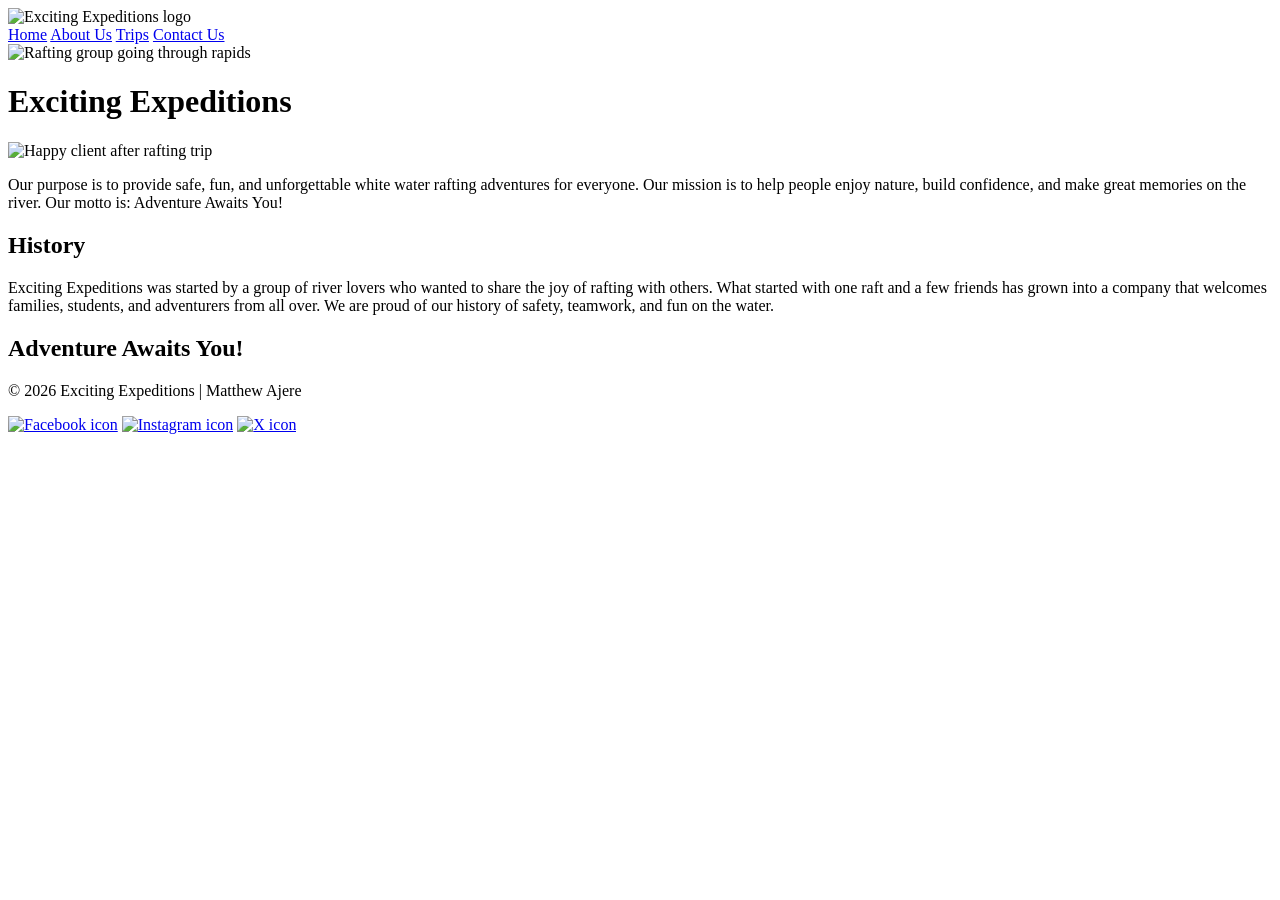
==== wwr/about.html @ 697f318a "Create about.html" ====
<!DOCTYPE html>
<html lang="en-US">
<head>
  <meta charset="utf-8">
  <meta name="viewport" content="width=device-width, initial-scale=1.0">
  <title>About Us | Exciting Expeditions</title>
  <meta name="description" content="Learn about Exciting Expeditions, our history, purpose, and adventures in white water rafting.">
  <meta name="author" content="Matthew Ajere">
  <link rel="stylesheet" href="styles/rafting.css">
</head>
<body>
  <header>
    <img src="images/logo.png" alt="Exciting Expeditions logo" width="150">
    <nav>
      <a href="index.html">Home</a>
      <a href="about.html">About Us</a>
      <a href="trips.html">Trips</a>
      <a href="contact.html">Contact Us</a>
    </nav>
  </header>

  <main>
    <div class="hero">
      <img src="images/hero.jpg" alt="Rafting group going through rapids">
      <h1>Exciting Expeditions</h1>
      <article>
        <img src="images/happy-client.jpg" alt="Happy client after rafting trip">
        <p>Our purpose is to provide safe, fun, and unforgettable white water rafting adventures for everyone. Our mission is to help people enjoy nature, build confidence, and make great memories on the river. Our motto is: Adventure Awaits You!</p>
      </article>
    </div>

    <section>
      <h2>History</h2>
      <p>Exciting Expeditions was started by a group of river lovers who wanted to share the joy of rafting with others. What started with one raft and a few friends has grown into a company that welcomes families, students, and adventurers from all over. We are proud of our history of safety, teamwork, and fun on the water.</p>
    </section>

    <section>
      <h2>Adventure Awaits You!</h2>
    </section>
  </main>

  <footer>
    <p>&copy; 2026 Exciting Expeditions | Matthew Ajere</p>
    <nav class="socialmedia">
      <a href="https://facebook.com"><img src="images/facebook.png" alt="Facebook icon" width="32"></a>
      <a href="https://instagram.com"><img src="images/instagram.png" alt="Instagram icon" width="32"></a>
      <a href="https://x.com"><img src="images/x.png" alt="X icon" width="32"></a>
    </nav>
  </footer>
</body>
</html>
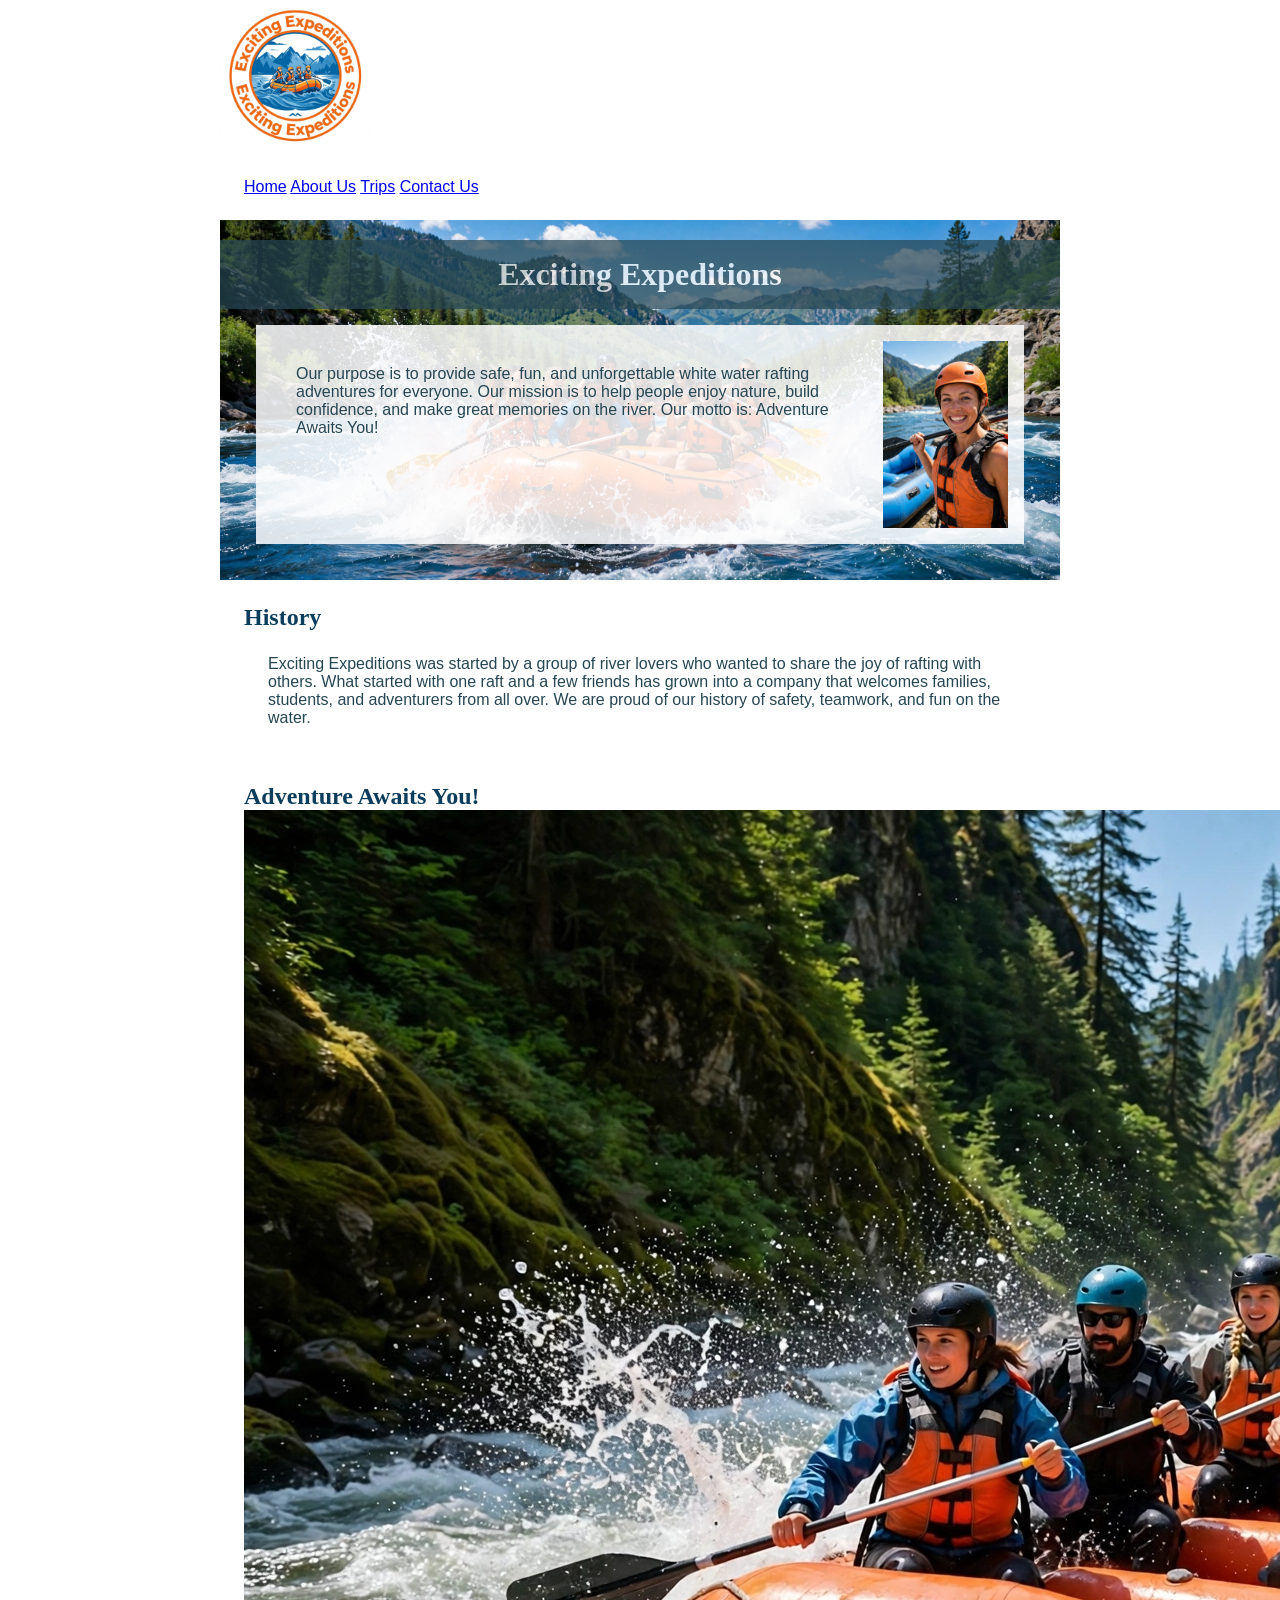
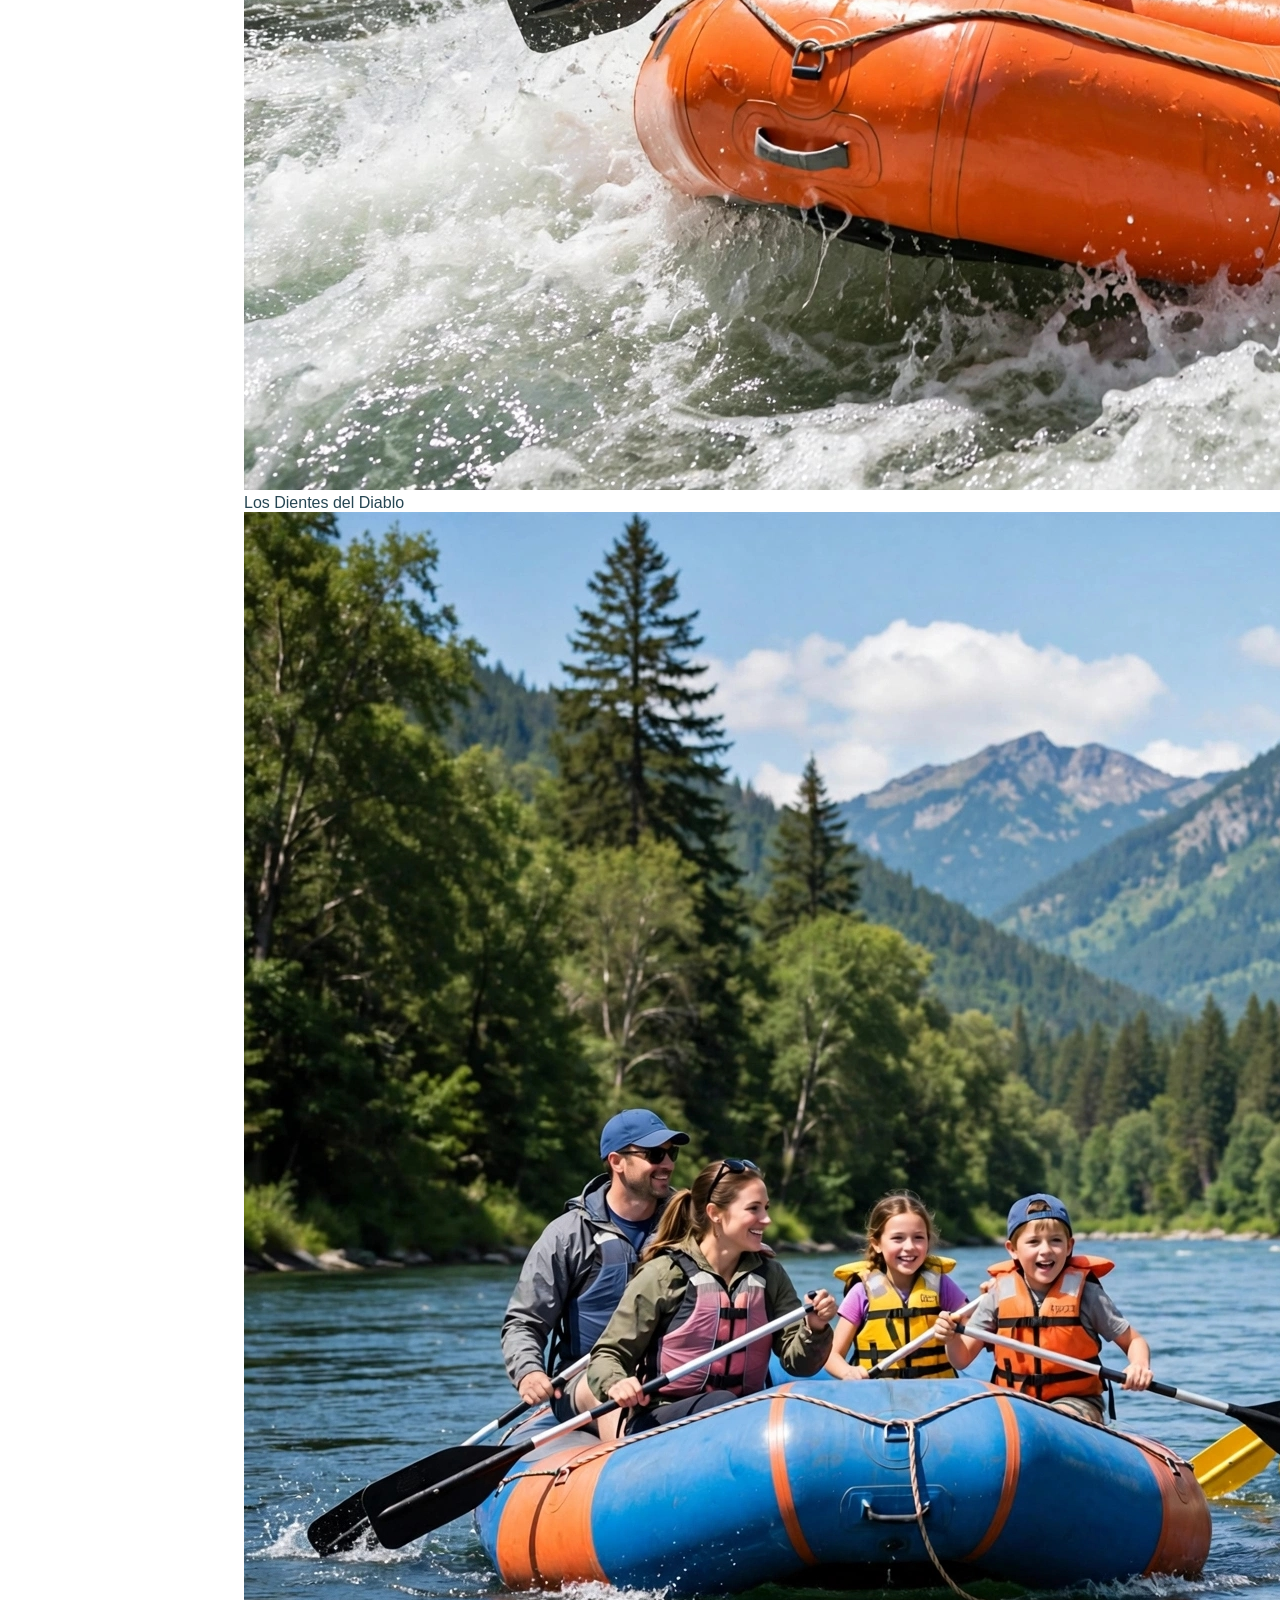
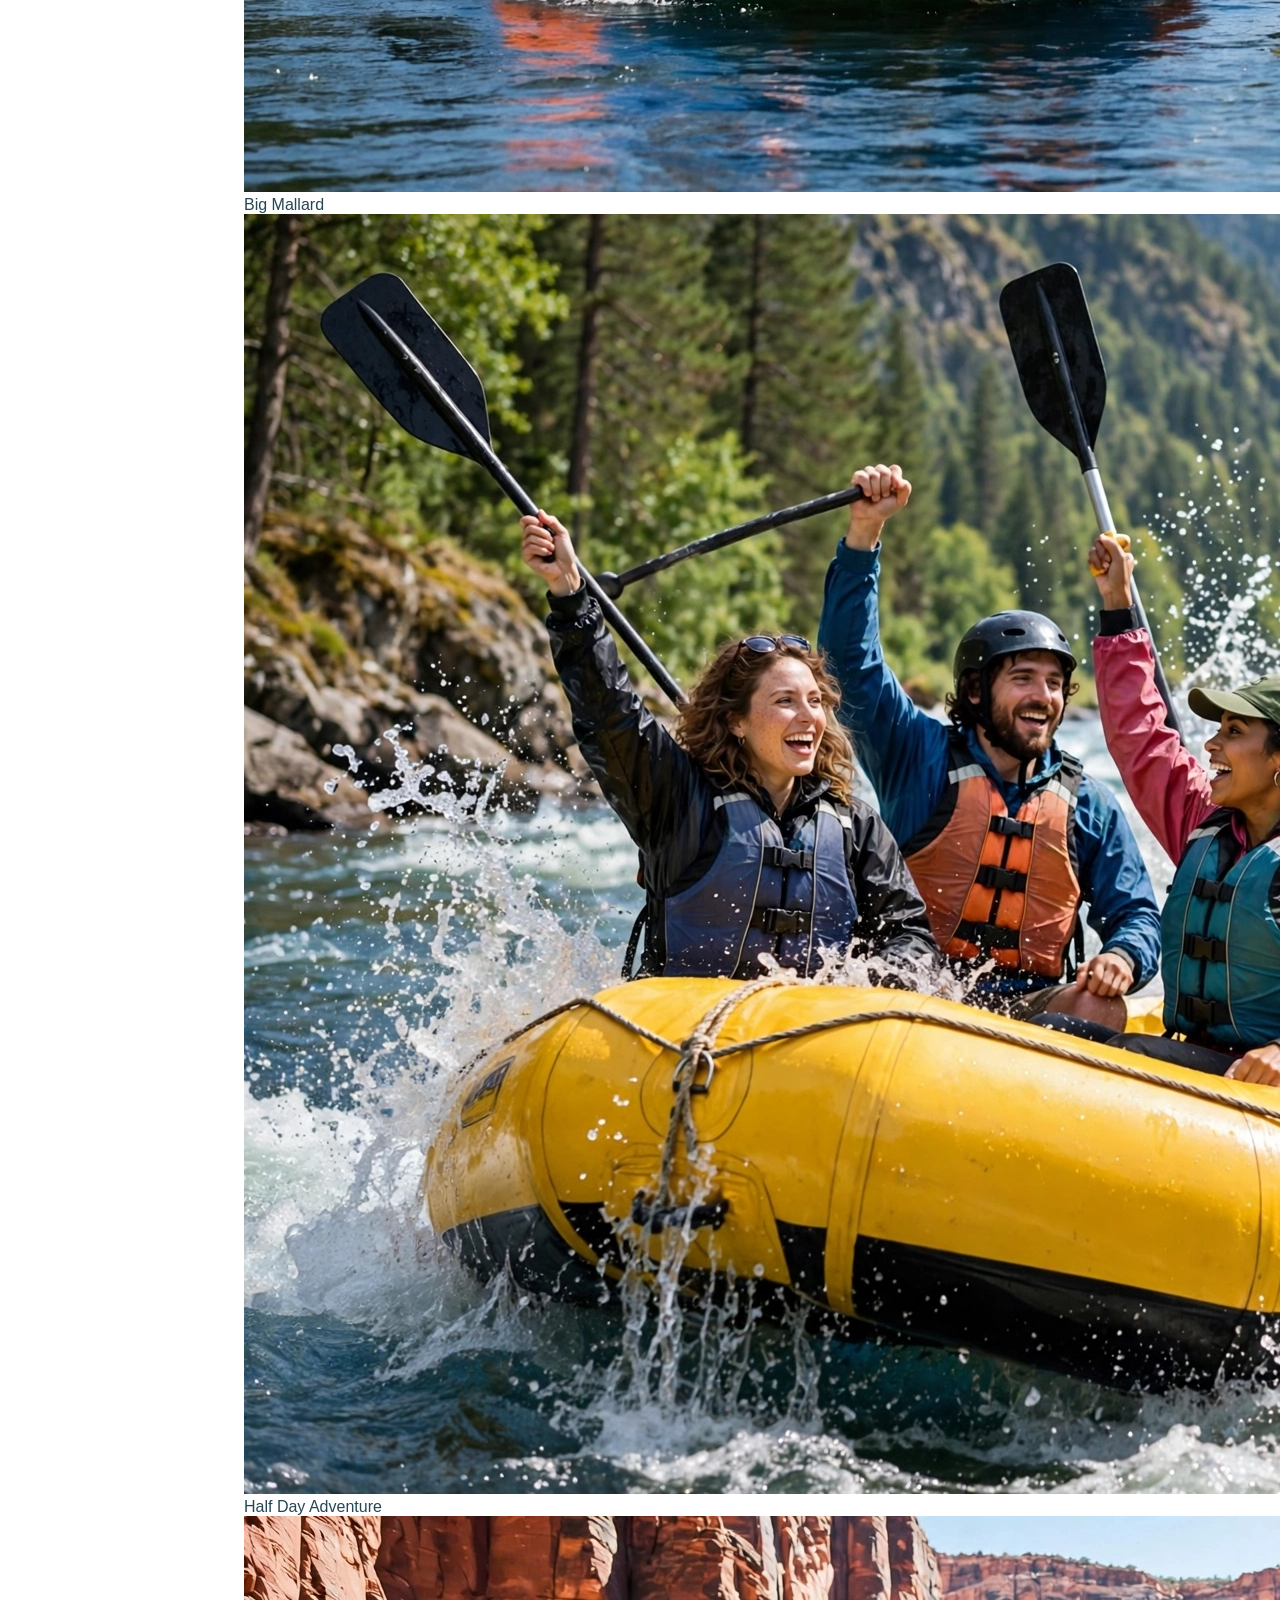
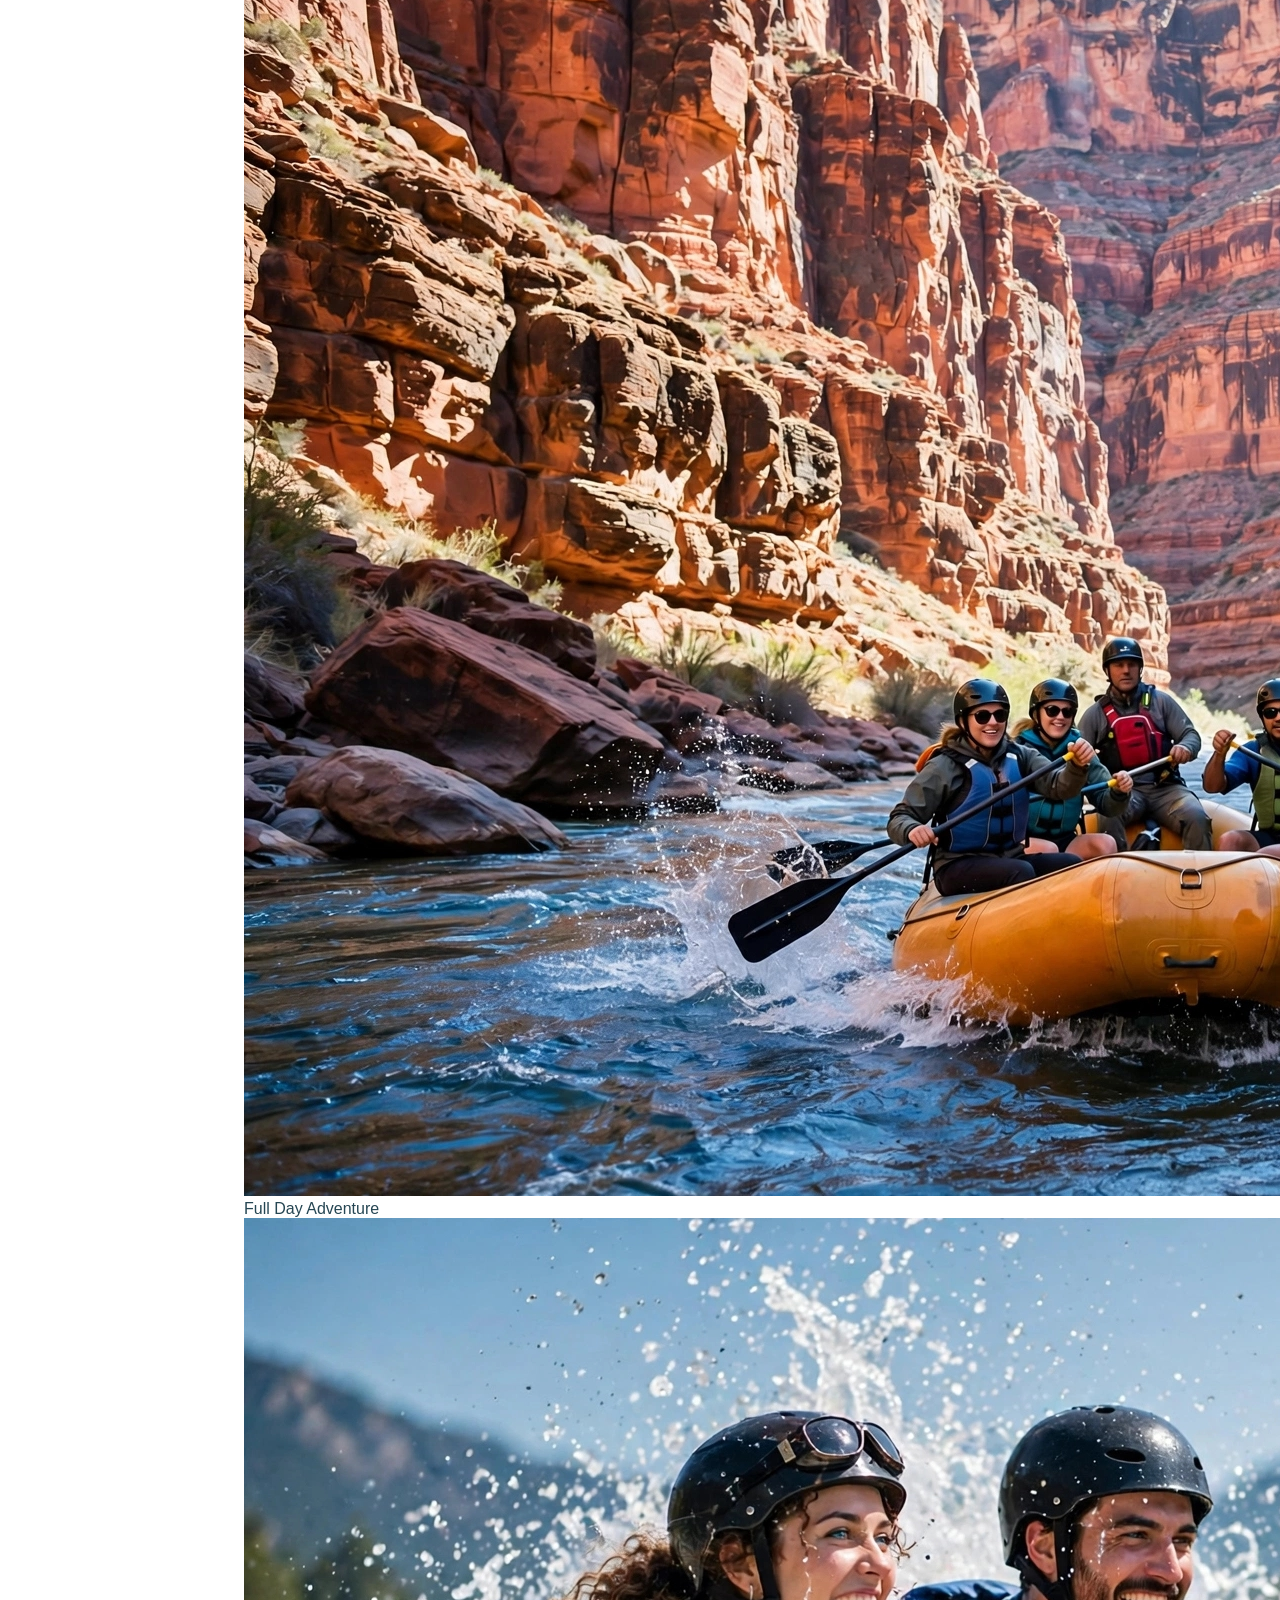
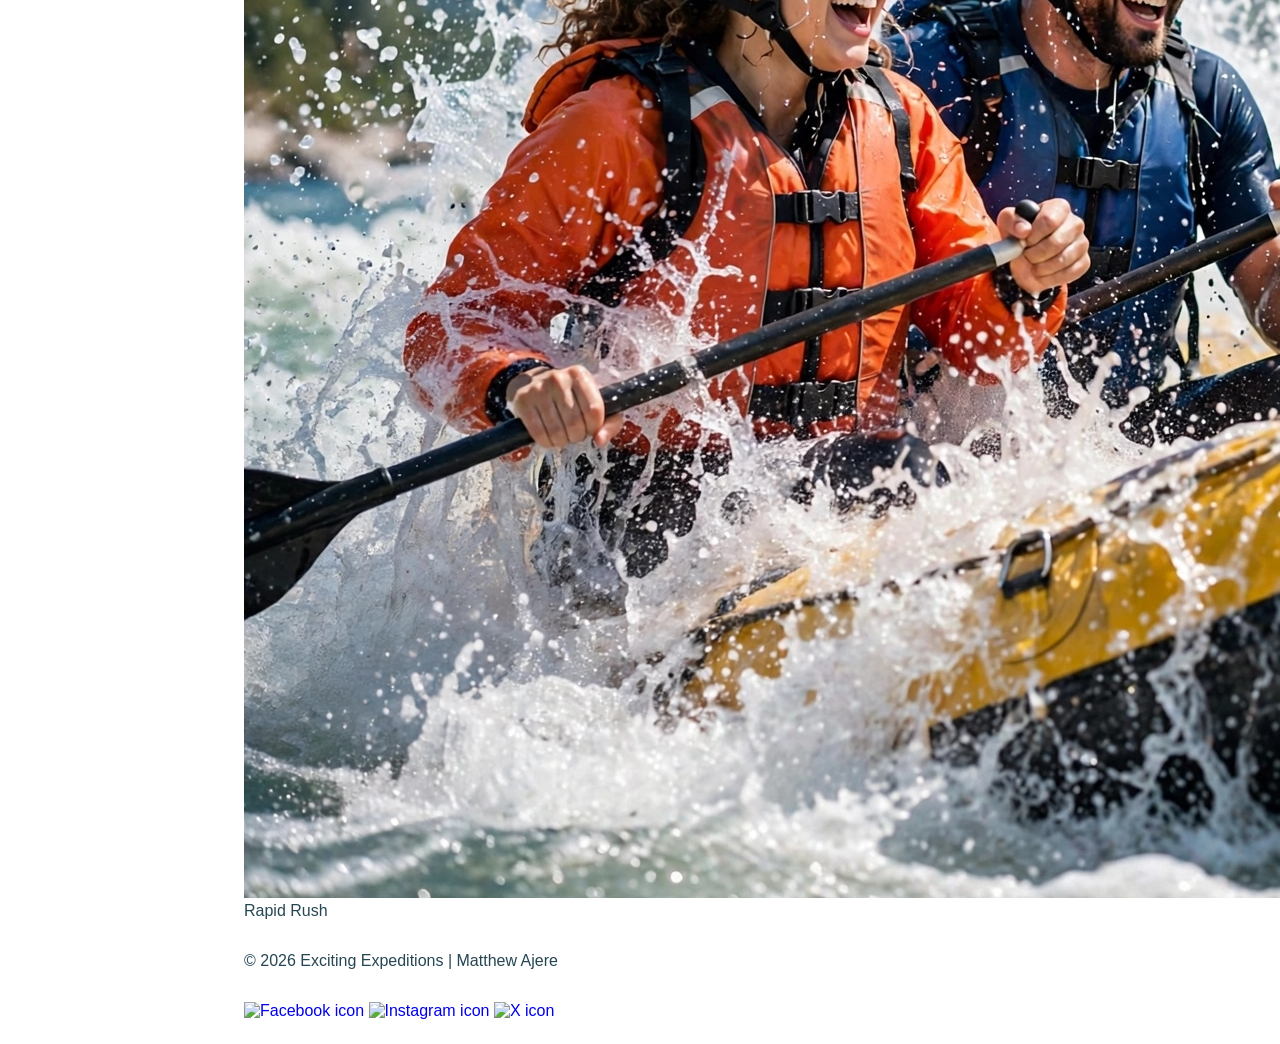
==== commit 461ec6d6: "Update about.html" ====
--- a/wwr/about.html
+++ b/wwr/about.html
@@ -36,7 +36,27 @@
 
     <section>
       <h2>Adventure Awaits You!</h2>
-    </section>
+ <figure>
+<img src="images/rafting-1.jpg" alt="Rafting Adventure 1">
+<figcaption>Los Dientes del Diablo</figcaption>
+</figure>
+<figure>
+<img src="images/rafting-2.jpg" alt="Rafting Adventure 2">
+<figcaption>Big Mallard</figcaption>
+</figure>
+<figure>
+<img src="images/rafting-3.jpg" alt="Rafting Adventure 3">
+<figcaption>Half Day Adventure</figcaption>
+</figure>
+<figure>
+<img src="images/rafting-4.jpg" alt="Rafting Adventure 4">
+<figcaption>Full Day Adventure</figcaption>
+</figure>
+<figure>
+<img src="images/rafting-5.jpg" alt="Rafting Adventure 5">
+<figcaption>Rapid Rush</figcaption>
+</figure>
+   </section>
   </main>
 
   <footer>
--- a/wwr/styles/rafting.css
+++ b/wwr/styles/rafting.css
@@ -0,0 +1,74 @@
+:root {
+  --primary-color: #0B3D5C;
+  --secondary-color: #2A9D8F;
+  --accent1-color: #264653;
+  --accent2-color: #E9C46A;
+  --heading-font: "Georgia", serif;
+  --body-font: Arial, Helvetica, sans-serif;
+}
+
+* {
+  margin: 0;
+  padding: 0;
+  box-sizing: border-box;
+}
+
+body {
+  font-family: var(--body-font);
+  color: var(--accent1-color);
+}
+
+header, main, footer {
+  width: 840px;
+  margin: 0 auto;
+}
+
+h1, h2 {
+  font-family: var(--heading-font);
+  color: var(--primary-color);
+}
+
+nav, p, section, article {
+  margin: 16px;
+  padding: 8px;
+}
+
+.socialmedia a {
+  text-decoration: none;
+}
+
+.hero {
+  position: relative;
+}
+
+.hero img {
+  display: block;
+  width: 100%;
+  height: auto;
+}
+
+.hero h1 {
+  position: absolute;
+  top: 20px;
+  width: 100%;
+  padding: 16px;
+  text-align: center;
+  opacity: 0.7;
+  background-color: var(--accent1-color);
+  color: #fff;
+}
+
+.hero article {
+  position: absolute;
+  bottom: 20px;
+  left: 20px;
+  right: 20px;
+  background-color: rgba(255, 255, 255, 0.85);
+  padding: 16px;
+}
+
+.hero article img {
+  float: right;
+  width: 125px;
+  margin-left: 16px;
+}
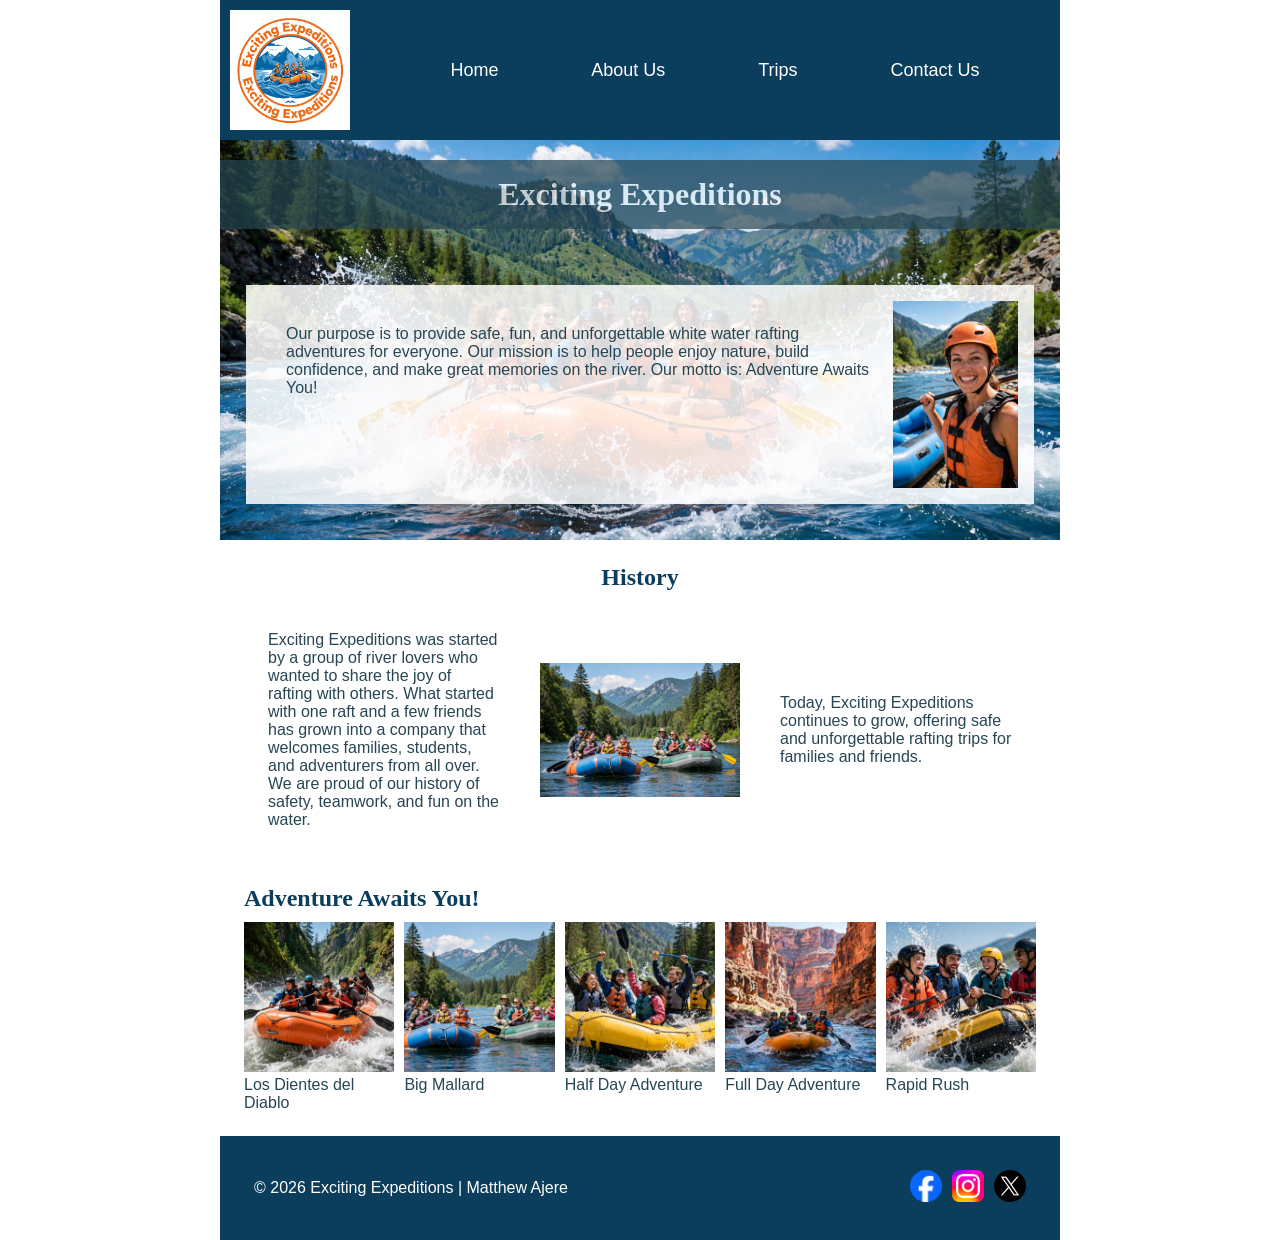
==== commit d260a159: "Update about.html" ====
--- a/wwr/about.html
+++ b/wwr/about.html
@@ -29,11 +29,12 @@
       </article>
     </div>
 
-    <section>
+    <section class="history"> 
       <h2>History</h2>
       <p>Exciting Expeditions was started by a group of river lovers who wanted to share the joy of rafting with others. What started with one raft and a few friends has grown into a company that welcomes families, students, and adventurers from all over. We are proud of our history of safety, teamwork, and fun on the water.</p>
-    </section>
-
+   <img src="images/rafting-2.jpg" alt="Rafting history">
+<p>Today, Exciting Expeditions continues to grow, offering safe and unforgettable rafting trips for families and friends.</p>  </section>
+  </section> 
     <section>
       <h2>Adventure Awaits You!</h2>
  <figure>
--- a/wwr/styles/rafting.css
+++ b/wwr/styles/rafting.css
@@ -72,3 +72,99 @@
   width: 125px;
   margin-left: 16px;
 }
+.hero { position: relative; }
+.hero > img { width: 100%; height: 400px; object-fit: cover; display: block; }
+.adventure { display: grid; grid-template-columns: repeat(5, 1fr); gap: 10px; }
+.adventure figure { margin: 0; }
+.adventure img { width: 100%; height: 150px; object-fit: cover; }
+* { box-sizing: border-box; }
+body { overflow-x: hidden; }
+.hero h1 { left: 0; right: 0; width: auto; }
+.hero article { left: 10px; right: 10px; width: auto; }
+section:has(figure) { display: grid; grid-template-columns: repeat(5, 1fr); gap: 10px; }
+section:has(figure) h2 { grid-column: 1 / -1; }
+section figure { margin: 0; }
+section figure img { width: 100%; height: 150px; object-fit: cover; }
+/* W05 FIX - Header, Nav, History, Adventure, Footer */
+
+header {
+    display: grid;
+    grid-template-columns: 150px 1fr;
+    align-items: center;
+    background-color: var(--primary-color);
+    padding: 10px;
+}
+
+header img {
+    width: 120px;
+    height: auto;
+}
+
+header nav {
+    display: flex;
+    justify-content: space-around;
+}
+
+header nav a {
+    color: #ffffff;
+    text-decoration: none;
+    font-size: 18px;
+    padding: 10px;
+}
+
+.history {
+    display: grid;
+    grid-template-columns: 1fr 200px 1fr;
+    gap: 16px;
+    align-items: center;
+}
+
+.history h2 {
+    grid-column: 1 / -1;
+    text-align: center;
+}
+
+.history img {
+    width: 100%;
+    height: auto;
+}
+
+.adventure {
+    display: grid;
+    grid-template-columns: repeat(5, 1fr);
+    gap: 10px;
+}
+
+.adventure h2 {
+    grid-column: 1 / -1;
+    text-align: center;
+}
+
+.adventure figure {
+    margin: 0;
+    text-align: center;
+}
+
+.adventure img {
+    width: 100%;
+    height: 150px;
+    object-fit: cover;
+}
+
+footer {
+    display: flex;
+    justify-content: space-between;
+    align-items: center;
+    background-color: var(--primary-color);
+    color: #ffffff;
+    padding: 10px;
+}
+
+footer p {
+    color: #ffffff;
+}
+
+.socialmedia {
+    display: flex;
+    gap: 10px;
+}
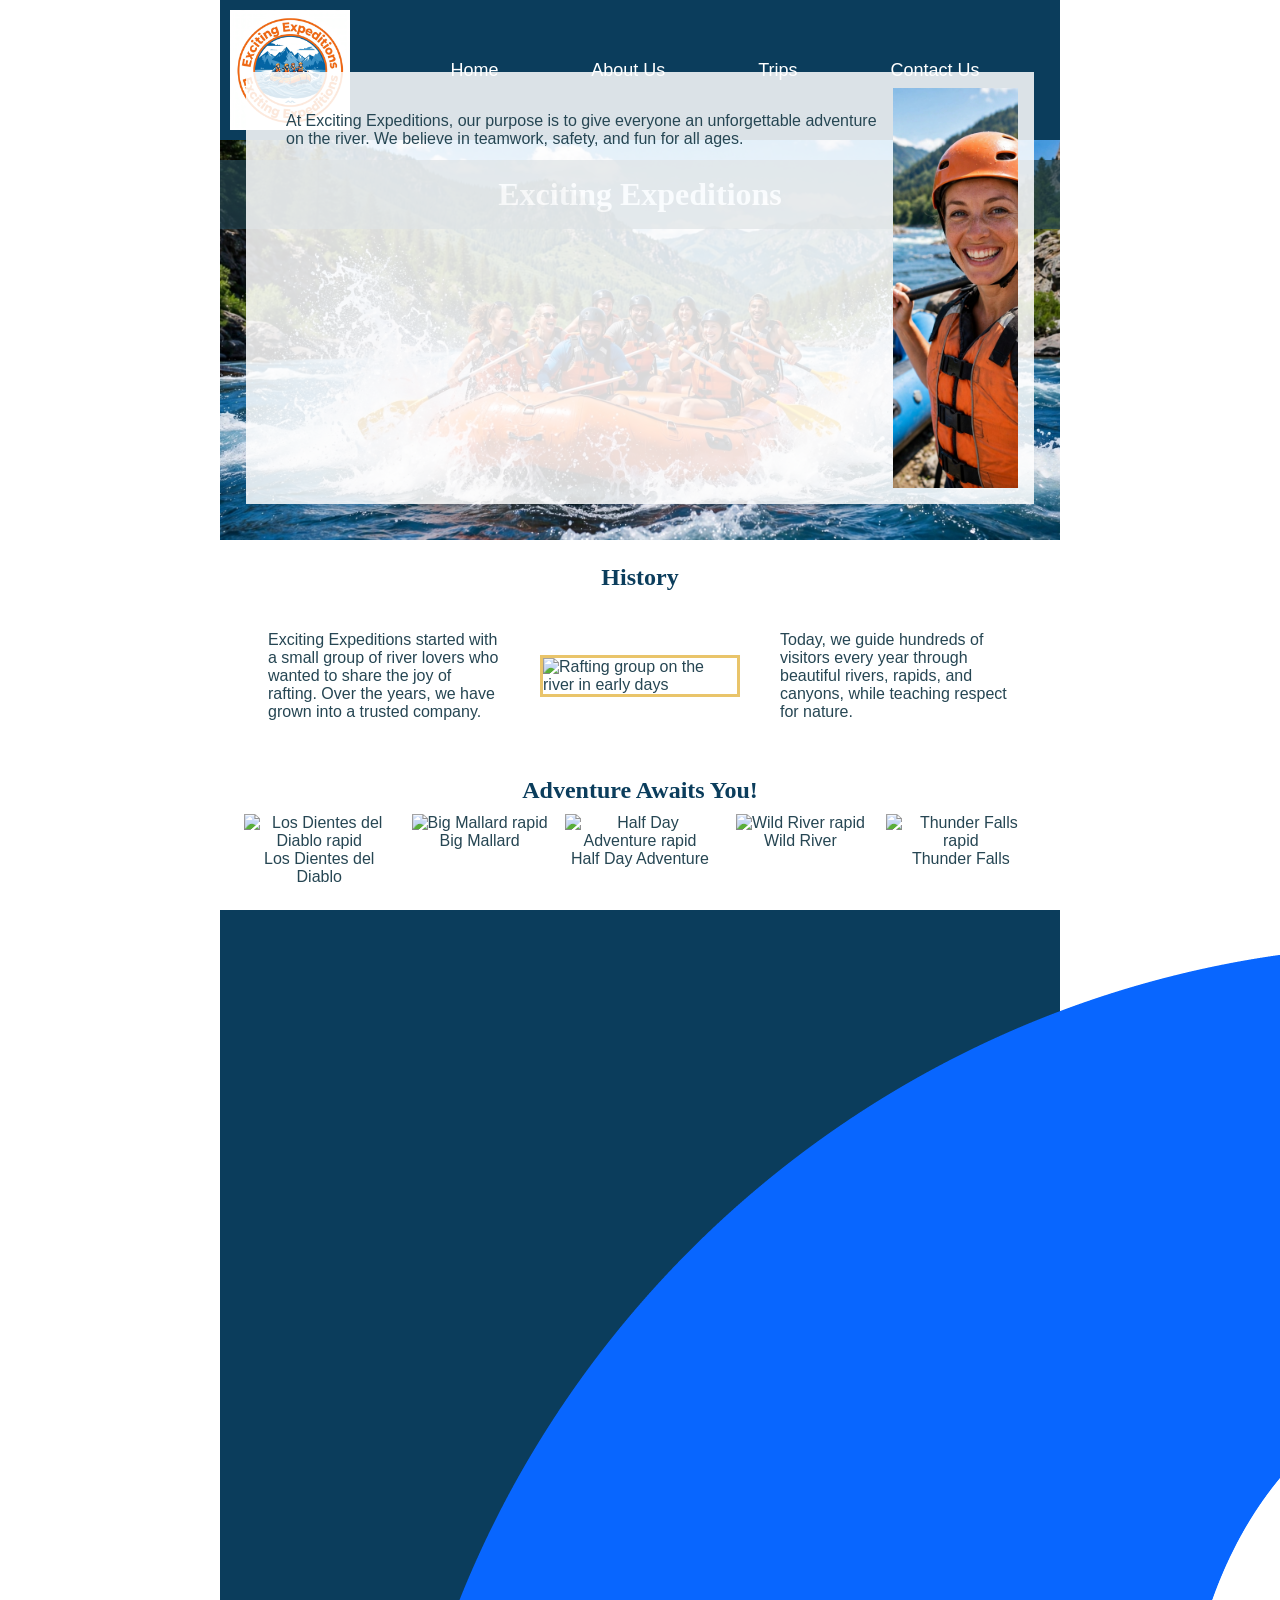
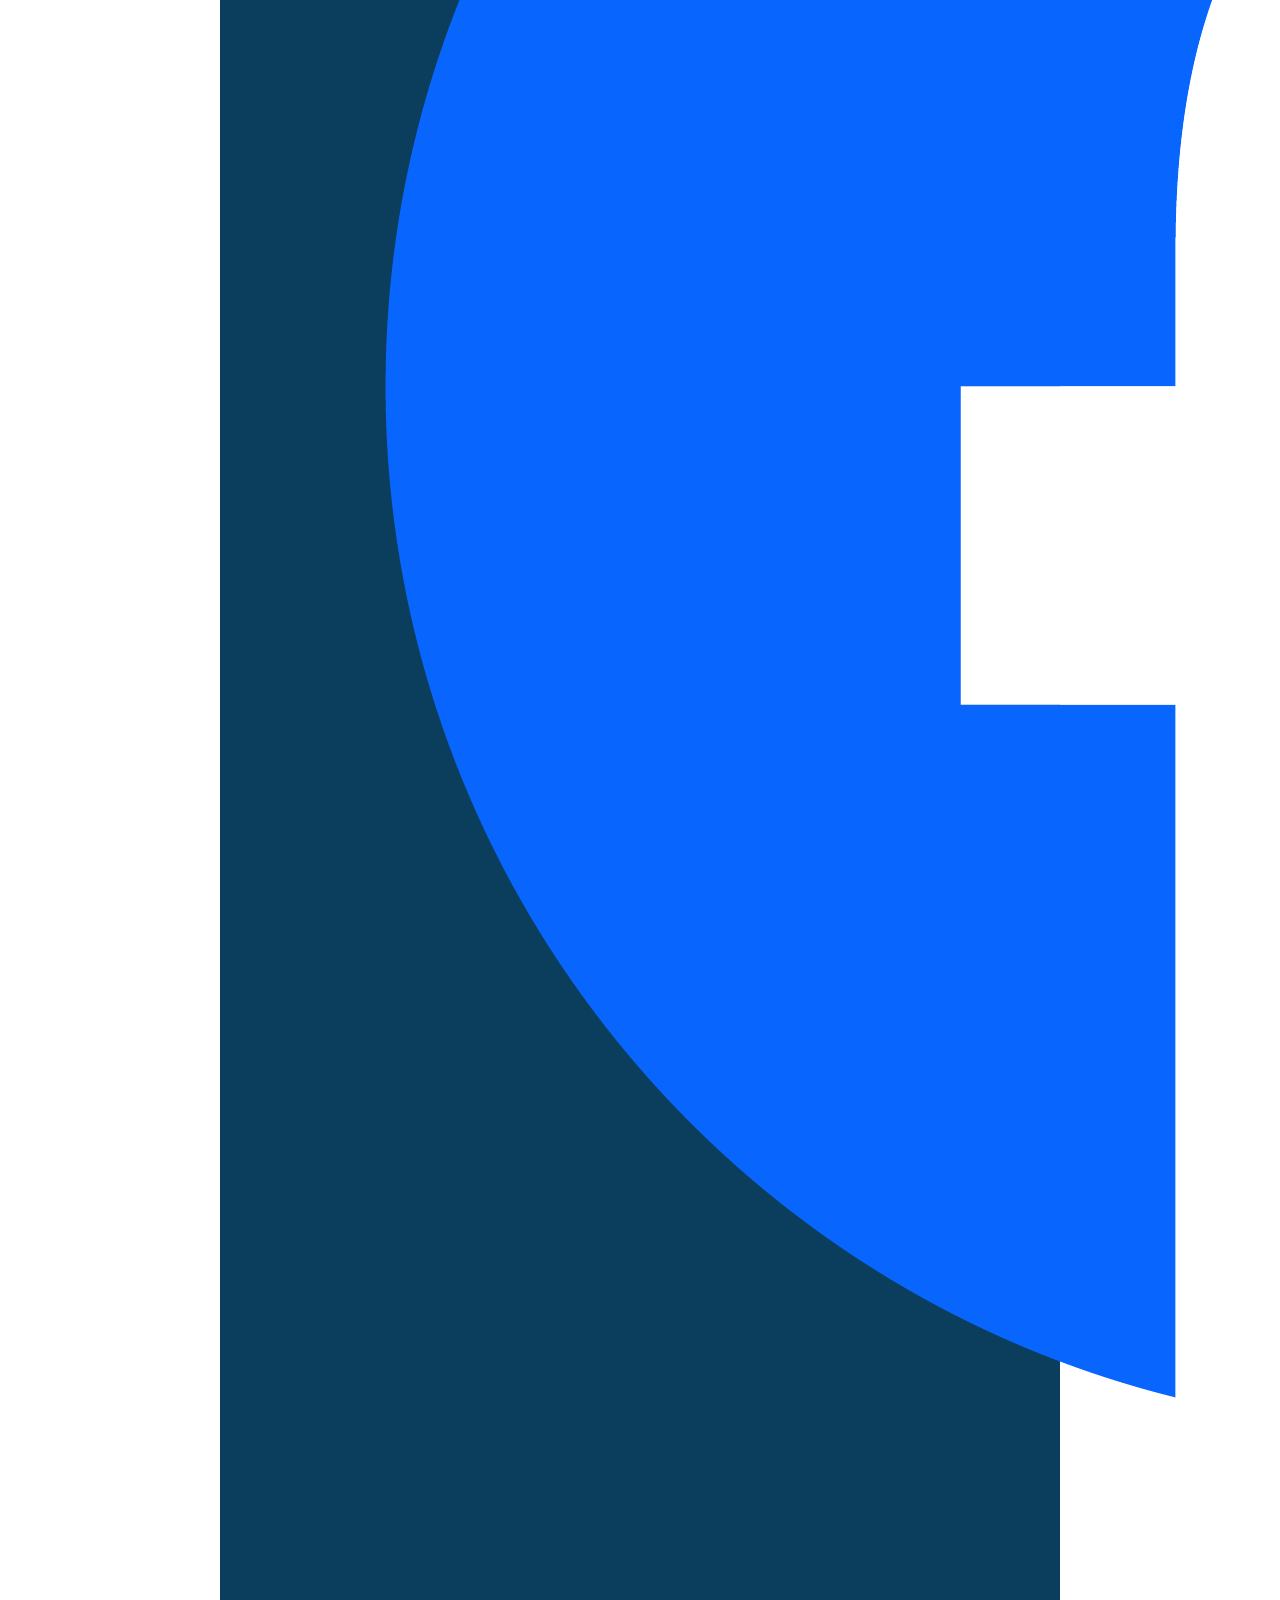
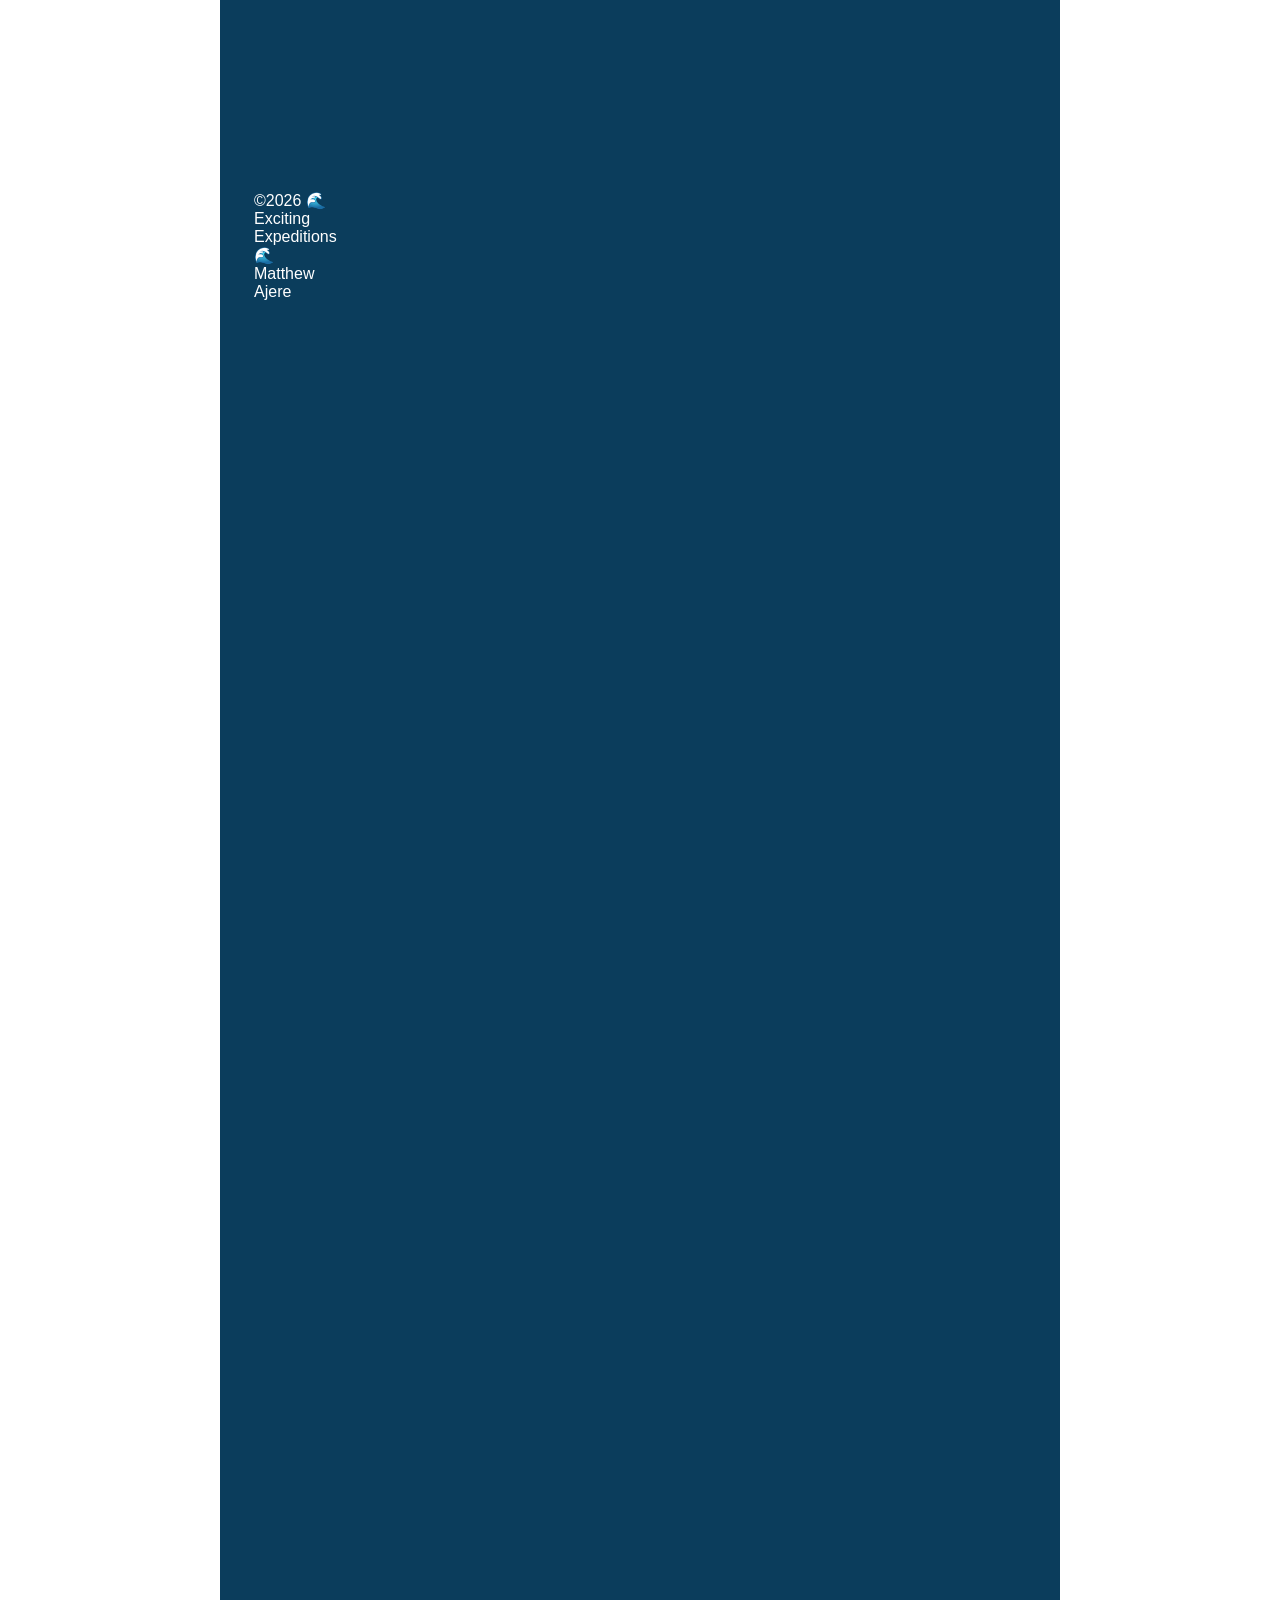
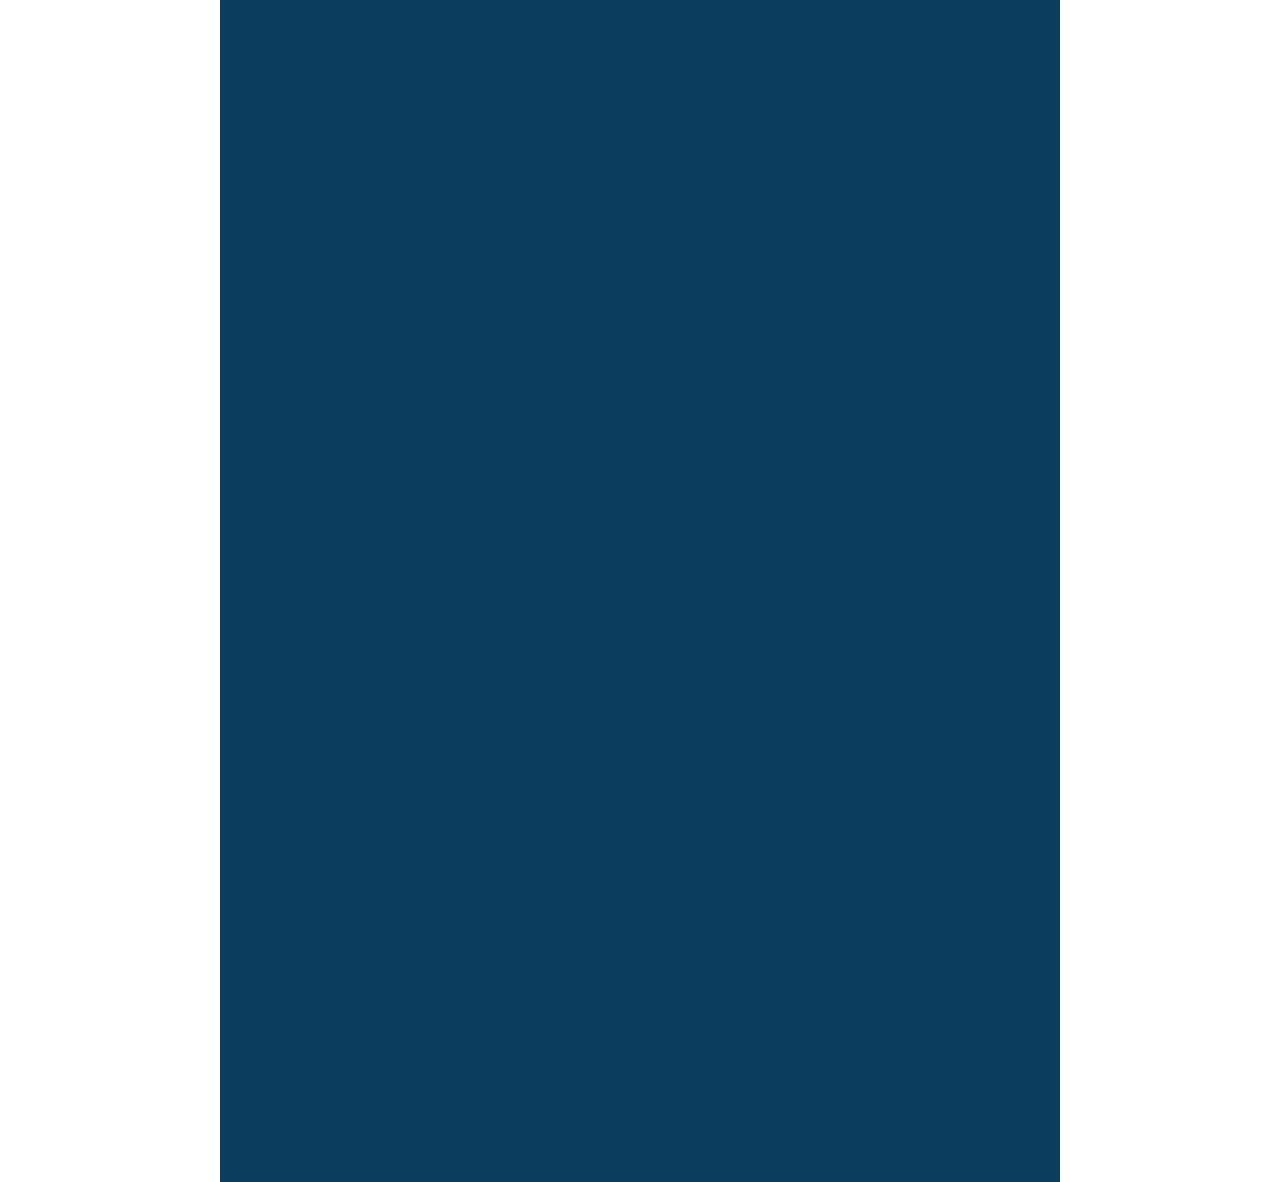
==== commit 204e6d25: "Update about.html" ====
--- a/wwr/about.html
+++ b/wwr/about.html
@@ -2,15 +2,15 @@
 <html lang="en-US">
 <head>
   <meta charset="utf-8">
-  <meta name="viewport" content="width=device-width, initial-scale=1.0">
+  <meta name="viewport" content="width=device-width,initial-scale=1.0">
   <title>About Us | Exciting Expeditions</title>
-  <meta name="description" content="Learn about Exciting Expeditions, our history, purpose, and adventures in white water rafting.">
+  <meta name="description" content="Learn about Exciting Expeditions, our history, and our adventures in white water rafting.">
   <meta name="author" content="Matthew Ajere">
   <link rel="stylesheet" href="styles/rafting.css">
 </head>
 <body>
   <header>
-    <img src="images/logo.png" alt="Exciting Expeditions logo" width="150">
+    <img src="images/logo.png" alt="Exciting Expeditions Logo">
     <nav>
       <a href="index.html">Home</a>
       <a href="about.html">About Us</a>
@@ -18,59 +18,58 @@
       <a href="contact.html">Contact Us</a>
     </nav>
   </header>
-
   <main>
     <div class="hero">
-      <img src="images/hero.jpg" alt="Rafting group going through rapids">
+      <img src="images/hero.jpg" alt="People rafting on a river">
       <h1>Exciting Expeditions</h1>
       <article>
-        <img src="images/happy-client.jpg" alt="Happy client after rafting trip">
-        <p>Our purpose is to provide safe, fun, and unforgettable white water rafting adventures for everyone. Our mission is to help people enjoy nature, build confidence, and make great memories on the river. Our motto is: Adventure Awaits You!</p>
+        <img src="images/happy-client.jpg" alt="Happy rafting client smiling">
+        <p>At Exciting Expeditions, our purpose is to give everyone an unforgettable adventure on the river. We believe in teamwork, safety, and fun for all ages.</p>
       </article>
     </div>
-
-    <section class="history"> 
+    <section class="history">
       <h2>History</h2>
-      <p>Exciting Expeditions was started by a group of river lovers who wanted to share the joy of rafting with others. What started with one raft and a few friends has grown into a company that welcomes families, students, and adventurers from all over. We are proud of our history of safety, teamwork, and fun on the water.</p>
-   <img src="images/rafting-2.jpg" alt="Rafting history">
-<p>Today, Exciting Expeditions continues to grow, offering safe and unforgettable rafting trips for families and friends.</p>  </section>
-  </section> 
-    <section>
+      <p>Exciting Expeditions started with a small group of river lovers who wanted to share the joy of rafting. Over the years, we have grown into a trusted company.</p>
+      <img src="images/history.jpg" alt="Rafting group on the river in early days">
+      <p>Today, we guide hundreds of visitors every year through beautiful rivers, rapids, and canyons, while teaching respect for nature.</p>
+    </section>
+    <section class="adventures">
       <h2>Adventure Awaits You!</h2>
- <figure>
-<img src="images/rafting-1.jpg" alt="Rafting Adventure 1">
-<figcaption>Los Dientes del Diablo</figcaption>
-</figure>
-<figure>
-<img src="images/rafting-2.jpg" alt="Rafting Adventure 2">
-<figcaption>Big Mallard</figcaption>
-</figure>
-<figure>
-<img src="images/rafting-3.jpg" alt="Rafting Adventure 3">
-<figcaption>Half Day Adventure</figcaption>
-</figure>
-<figure>
-<img src="images/rafting-4.jpg" alt="Rafting Adventure 4">
-<figcaption>Full Day Adventure</figcaption>
-</figure>
-<figure>
-<img src="images/rafting-5.jpg" alt="Rafting Adventure 5">
-<figcaption>Rapid Rush</figcaption>
-</figure>
-   </section>
+      <figure>
+        <img src="images/adventure1.jpg" alt="Los Dientes del Diablo rapid">
+        <figcaption>Los Dientes del Diablo</figcaption>
+      </figure>
+      <figure>
+        <img src="images/adventure2.jpg" alt="Big Mallard rapid">
+        <figcaption>Big Mallard</figcaption>
+      </figure>
+      <figure>
+        <img src="images/adventure3.jpg" alt="Half Day Adventure rapid">
+        <figcaption>Half Day Adventure</figcaption>
+      </figure>
+      <figure>
+        <img src="images/adventure4.jpg" alt="Wild River rapid">
+        <figcaption>Wild River</figcaption>
+      </figure>
+      <figure>
+        <img src="images/adventure5.jpg" alt="Thunder Falls rapid">
+        <figcaption>Thunder Falls</figcaption>
+      </figure>
+    </section>
   </main>
-
   <footer>
-    <p>&copy; 2026 Exciting Expeditions | Matthew Ajere</p>
+    <p>©2026 🌊 Exciting Expeditions 🌊 Matthew Ajere</p>
     <nav class="socialmedia">
-      <a href="https://facebook.com"><img src="images/facebook.png" alt="Facebook icon" width="32"></a>
-      <a href="https://instagram.com"><img src="images/instagram.png" alt="Instagram icon" width="32"></a>
-      <a href="https://x.com"><img src="images/x.png" alt="X icon" width="32"></a>
+      <a href="https://facebook.com">
+        <img src="images/facebook.png" alt="Facebook">
+      </a>
+      <a href="https://twitter.com">
+        <img src="images/twitter.png" alt="Twitter">
+      </a>
+      <a href="https://instagram.com">
+        <img src="images/instagram.png" alt="Instagram">
+      </a>
     </nav>
   </footer>
 </body>
 </html>
-
-
-
-
--- a/wwr/styles/rafting.css
+++ b/wwr/styles/rafting.css
@@ -16,6 +16,7 @@
 body {
   font-family: var(--body-font);
   color: var(--accent1-color);
+  overflow-x: hidden;
 }
 
 header, main, footer {
@@ -41,16 +42,20 @@
   position: relative;
 }
 
-.hero img {
+.hero img,
+.hero > img {
   display: block;
   width: 100%;
-  height: auto;
+  height: 400px;
+  object-fit: cover;
 }
 
 .hero h1 {
   position: absolute;
   top: 20px;
-  width: 100%;
+  left: 0;
+  right: 0;
+  width: auto;
   padding: 16px;
   text-align: center;
   opacity: 0.7;
@@ -61,8 +66,9 @@
 .hero article {
   position: absolute;
   bottom: 20px;
-  left: 20px;
-  right: 20px;
+  left: 10px;
+  right: 10px;
+  width: auto;
   background-color: rgba(255, 255, 255, 0.85);
   padding: 16px;
 }
@@ -72,99 +78,95 @@
   width: 125px;
   margin-left: 16px;
 }
-.hero { position: relative; }
-.hero > img { width: 100%; height: 400px; object-fit: cover; display: block; }
-.adventure { display: grid; grid-template-columns: repeat(5, 1fr); gap: 10px; }
-.adventure figure { margin: 0; }
-.adventure img { width: 100%; height: 150px; object-fit: cover; }
-* { box-sizing: border-box; }
-body { overflow-x: hidden; }
-.hero h1 { left: 0; right: 0; width: auto; }
-.hero article { left: 10px; right: 10px; width: auto; }
-section:has(figure) { display: grid; grid-template-columns: repeat(5, 1fr); gap: 10px; }
-section:has(figure) h2 { grid-column: 1 / -1; }
-section figure { margin: 0; }
-section figure img { width: 100%; height: 150px; object-fit: cover; }
-/* W05 FIX - Header, Nav, History, Adventure, Footer */
 
 header {
-    display: grid;
-    grid-template-columns: 150px 1fr;
-    align-items: center;
-    background-color: var(--primary-color);
-    padding: 10px;
+  display: grid;
+  grid-template-columns: 150px 1fr;
+  align-items: center;
+  background-color: var(--primary-color);
+  padding: 10px;
 }
 
 header img {
-    width: 120px;
-    height: auto;
+  width: 120px;
+  height: auto;
 }
 
 header nav {
-    display: flex;
-    justify-content: space-around;
+  display: flex;
+  justify-content: space-around;
 }
 
 header nav a {
-    color: #ffffff;
-    text-decoration: none;
-    font-size: 18px;
-    padding: 10px;
+  color: #ffffff;
+  text-decoration: none;
+  font-size: 18px;
+  padding: 10px;
+}
+
+header nav a:hover {
+  background-color: var(--secondary-color);
+  color: var(--accent2-color);
 }
 
 .history {
-    display: grid;
-    grid-template-columns: 1fr 200px 1fr;
-    gap: 16px;
-    align-items: center;
+  display: grid;
+  grid-template-columns: 1fr 200px 1fr;
+  gap: 16px;
+  align-items: center;
 }
 
 .history h2 {
-    grid-column: 1 / -1;
-    text-align: center;
+  grid-column: 1 / -1;
+  text-align: center;
 }
 
 .history img {
-    width: 100%;
-    height: auto;
+  width: 100%;
+  height: auto;
+  border: 3px solid var(--accent2-color);
 }
 
-.adventure {
-    display: grid;
-    grid-template-columns: repeat(5, 1fr);
-    gap: 10px;
+.adventures,
+section:has(figure) {
+  display: grid;
+  grid-template-columns: repeat(5, 1fr);
+  gap: 10px;
 }
 
-.adventure h2 {
-    grid-column: 1 / -1;
-    text-align: center;
+.adventures h2,
+section:has(figure) h2 {
+  grid-column: 1 / -1;
+  text-align: center;
 }
 
-.adventure figure {
-    margin: 0;
-    text-align: center;
+.adventures figure,
+section figure {
+  margin: 0;
+  text-align: center;
 }
 
-.adventure img {
-    width: 100%;
-    height: 150px;
-    object-fit: cover;
+.adventures img,
+section figure img {
+  width: 100%;
+  height: 150px;
+  object-fit: cover;
 }
 
 footer {
-    display: flex;
-    justify-content: space-between;
-    align-items: center;
-    background-color: var(--primary-color);
-    color: #ffffff;
-    padding: 10px;
+  display: flex;
+  justify-content: space-between;
+  align-items: center;
+  background-color: var(--primary-color);
+  color: #ffffff;
+  padding: 10px;
 }
 
 footer p {
-    color: #ffffff;
+  color: #ffffff;
 }
 
 .socialmedia {
-    display: flex;
-    gap: 10px;
+  display: flex;
+  gap: 10px;
 }
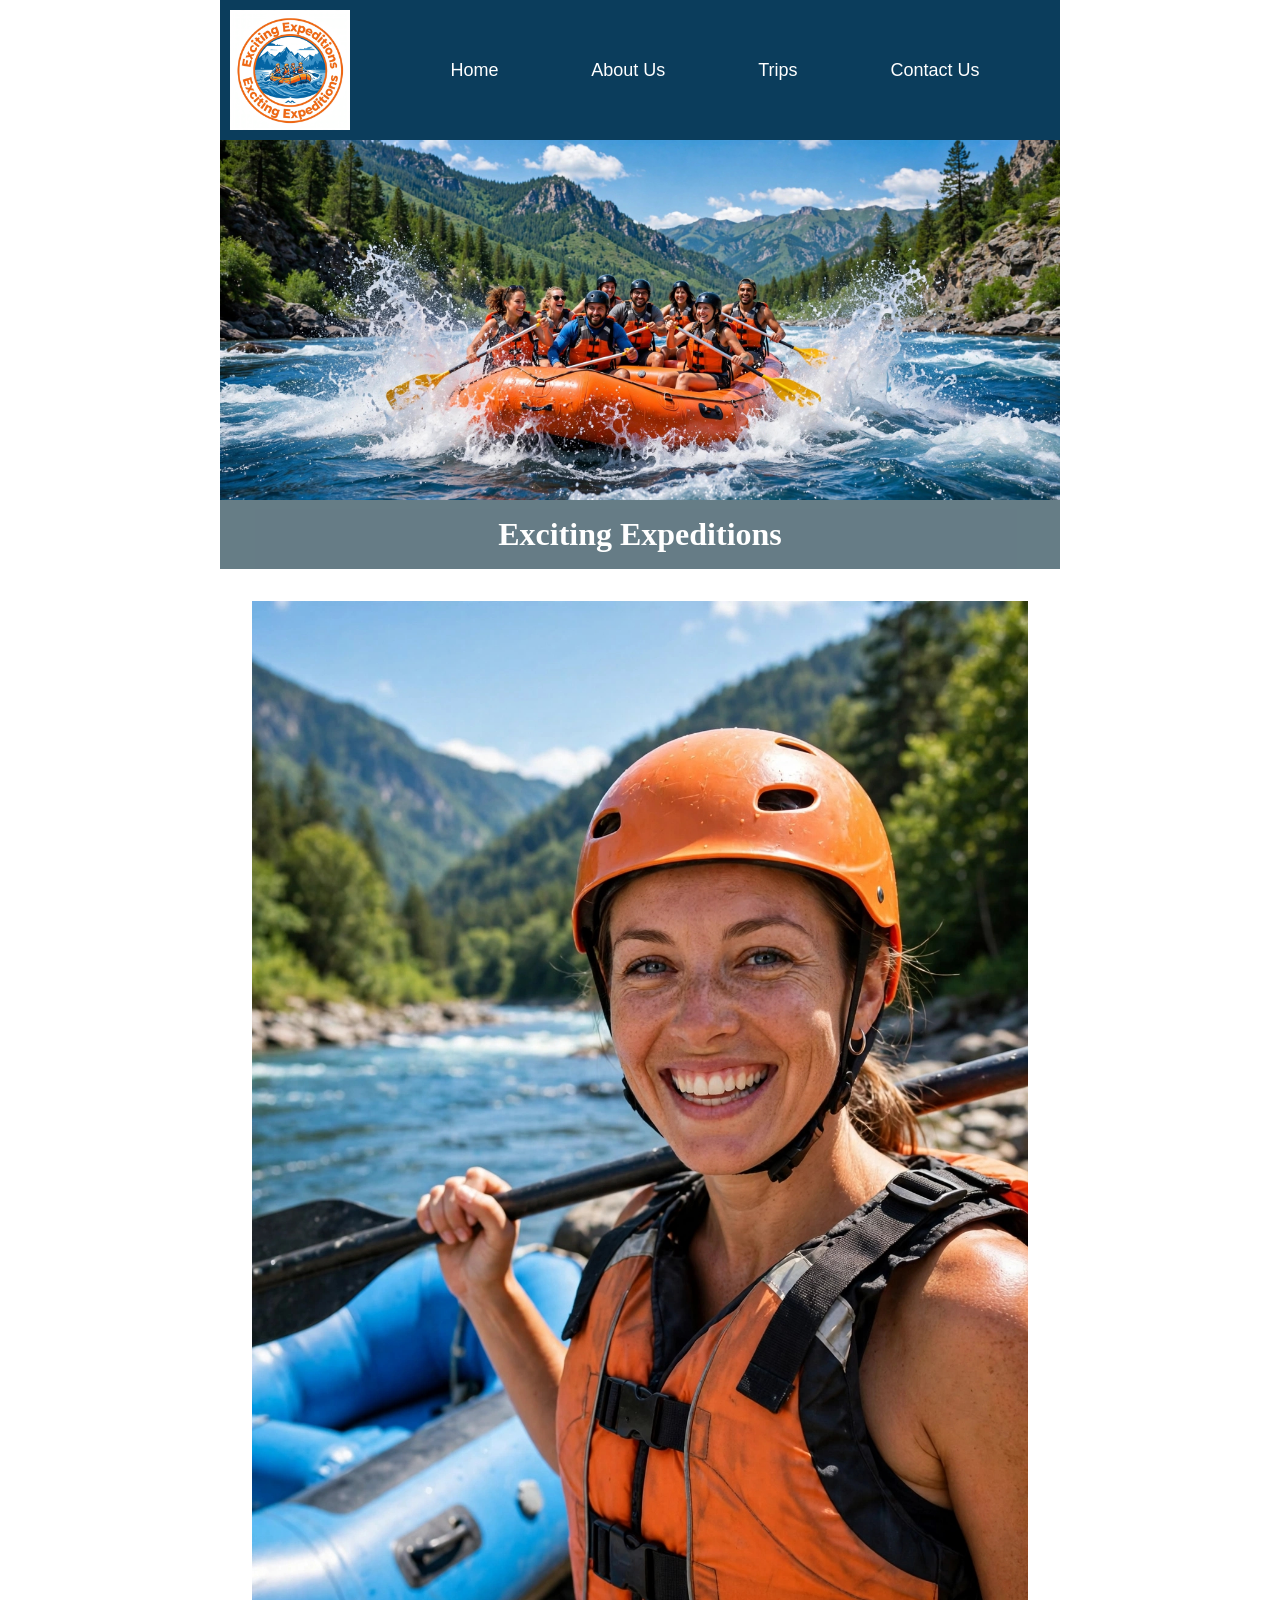
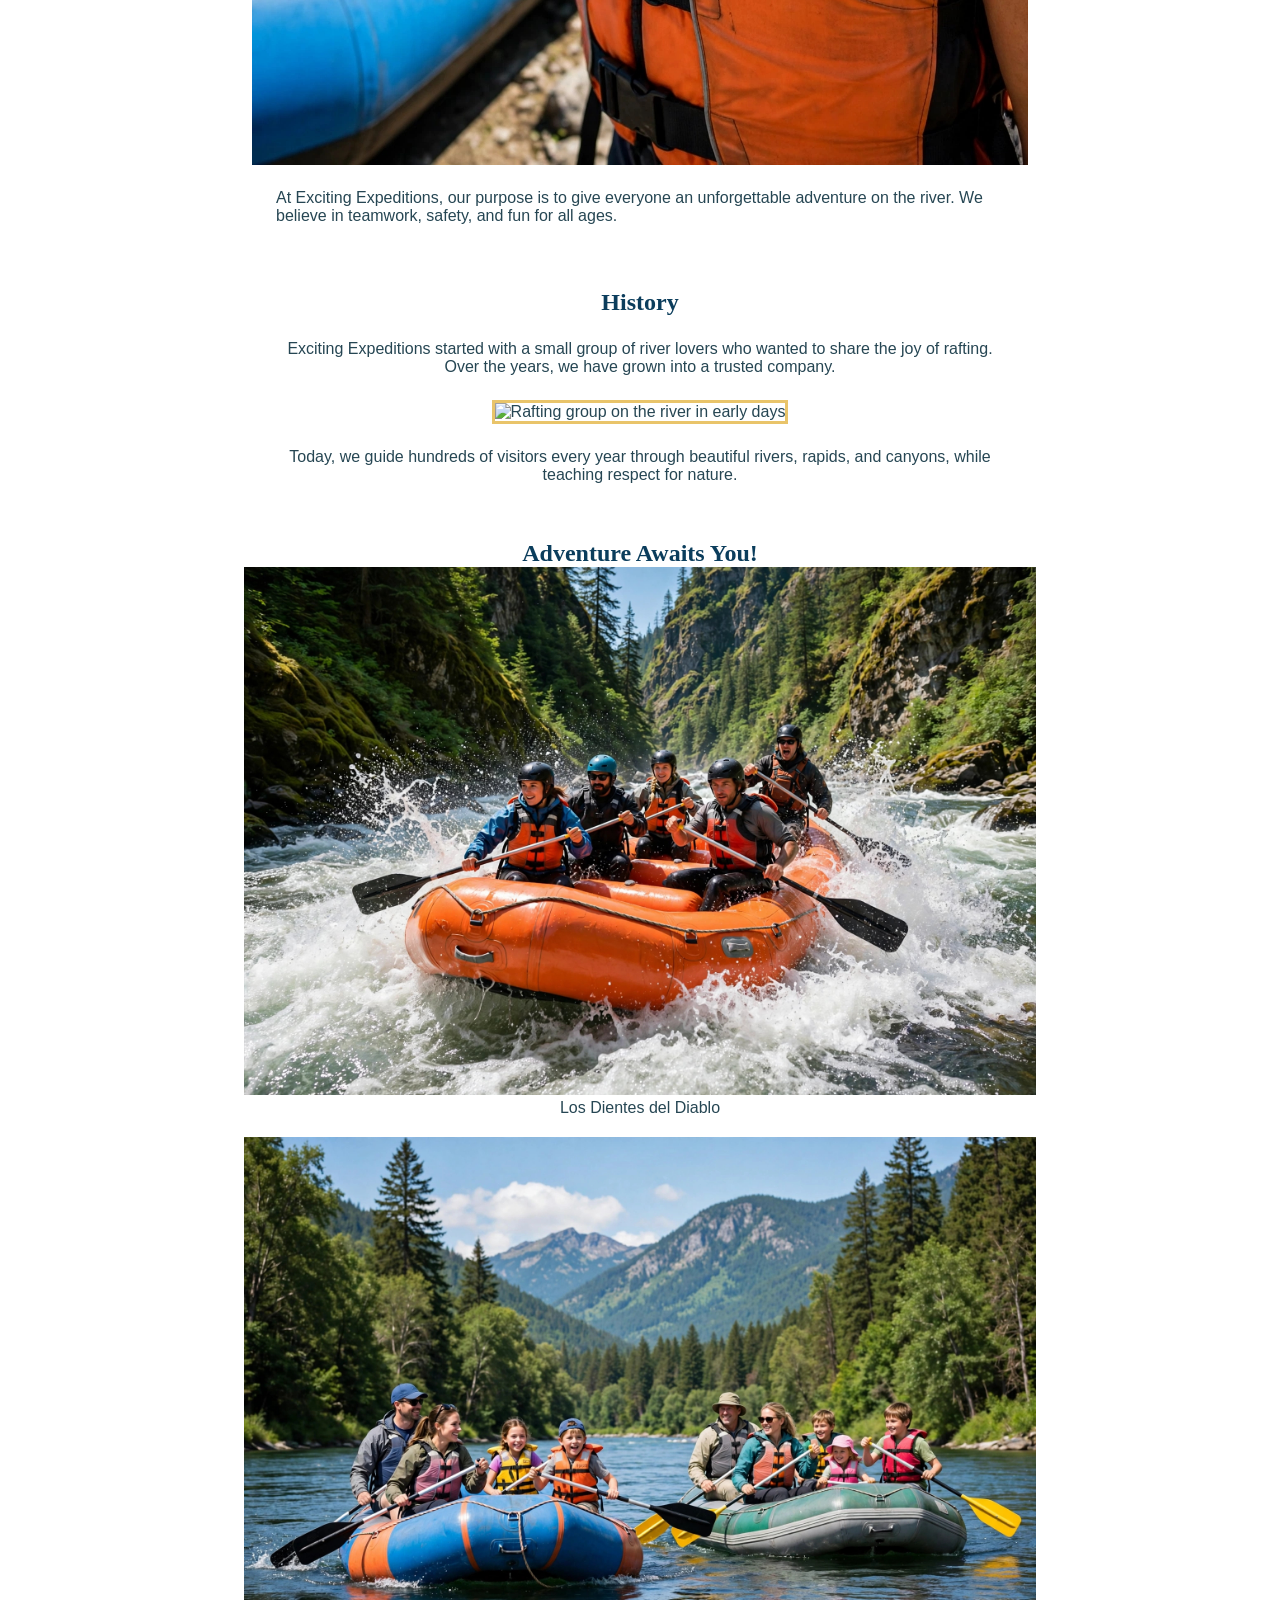
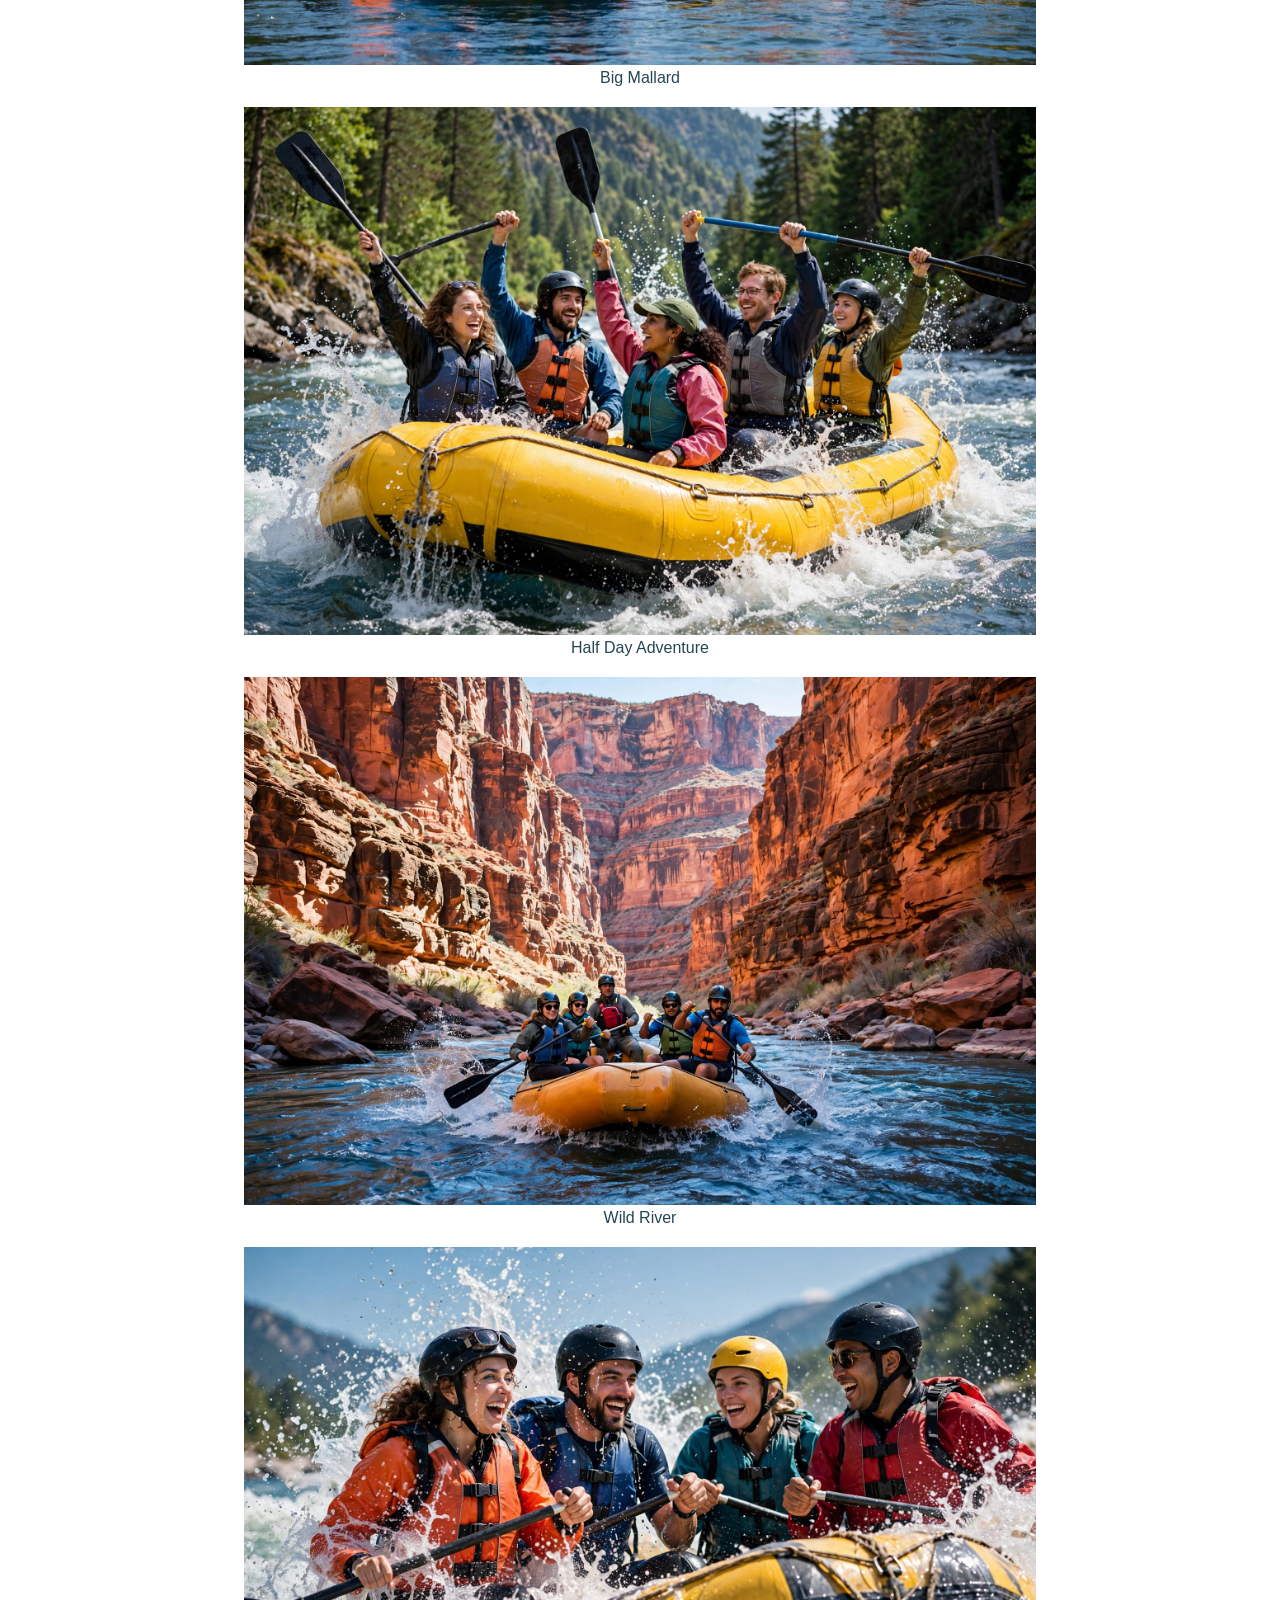
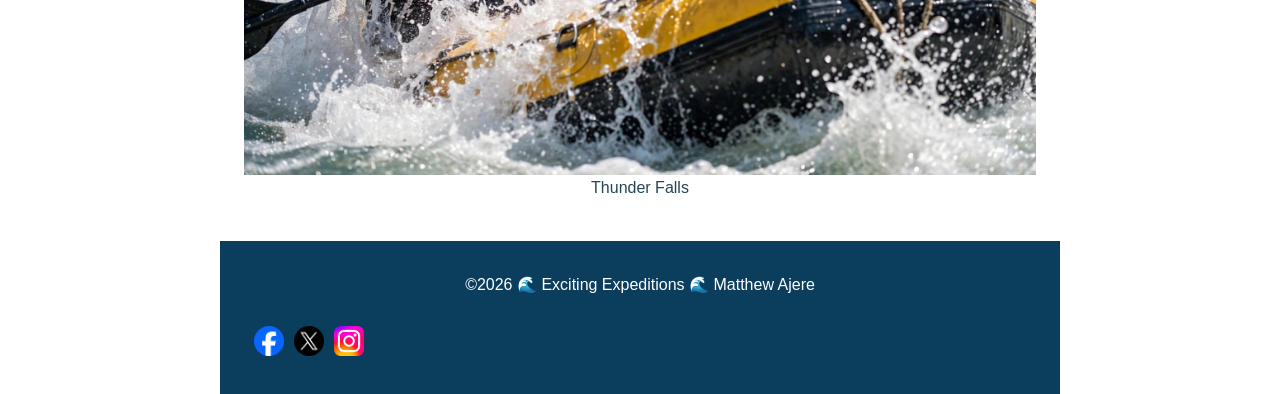
==== commit fe892067: "Update about.html" ====
--- a/wwr/about.html
+++ b/wwr/about.html
@@ -36,23 +36,23 @@
     <section class="adventures">
       <h2>Adventure Awaits You!</h2>
       <figure>
-        <img src="images/adventure1.jpg" alt="Los Dientes del Diablo rapid">
+        <img src="images/rafting-1.jpg" alt="Los Dientes del Diablo rapid">
         <figcaption>Los Dientes del Diablo</figcaption>
       </figure>
       <figure>
-        <img src="images/adventure2.jpg" alt="Big Mallard rapid">
+        <img src="images/rafting-2.jpg" alt="Big Mallard rapid">
         <figcaption>Big Mallard</figcaption>
       </figure>
       <figure>
-        <img src="images/adventure3.jpg" alt="Half Day Adventure rapid">
+        <img src="images/rafting-3.jpg" alt="Half Day Adventure rapid">
         <figcaption>Half Day Adventure</figcaption>
       </figure>
       <figure>
-        <img src="images/adventure4.jpg" alt="Wild River rapid">
+        <img src="images/rafting-4.jpg" alt="Wild River rapid">
         <figcaption>Wild River</figcaption>
       </figure>
       <figure>
-        <img src="images/adventure5.jpg" alt="Thunder Falls rapid">
+        <img src="images/rafting-5.jpg" alt="Thunder Falls rapid">
         <figcaption>Thunder Falls</figcaption>
       </figure>
     </section>
@@ -64,7 +64,7 @@
         <img src="images/facebook.png" alt="Facebook">
       </a>
       <a href="https://twitter.com">
-        <img src="images/twitter.png" alt="Twitter">
+        <img src="images/x.png" alt="Twitter">
       </a>
       <a href="https://instagram.com">
         <img src="images/instagram.png" alt="Instagram">
--- a/wwr/styles/rafting.css
+++ b/wwr/styles/rafting.css
@@ -20,7 +20,8 @@
 }
 
 header, main, footer {
-  width: 840px;
+width: 100%;
+max-width: 840px;
   margin: 0 auto;
 }
 
@@ -170,3 +171,43 @@
   display: flex;
   gap: 10px;
 }
+* {
+  box-sizing: border-box;
+}
+body {
+  overflow-x: hidden;
+}
+header, main, footer {
+  width: 100% !important;
+  max-width: 840px;
+}
+header {
+  flex-wrap: wrap;
+  justify-content: center;
+  text-align: center;
+}
+.hero, .hero h1, .hero article {
+  position: static !important;
+}
+.hero article img {
+  float: none !important;
+  width: 100% !important;
+  display: block;
+  margin: 0 auto 10px auto;
+}
+.history, .adventures, footer {
+  display: block !important;
+  text-align: center;
+}
+.history img, .adventures img, .hero img {
+  width: 100% !important;
+  max-width: 100%;
+  height: auto;
+}
+.adventures figure {
+  margin: 0 0 20px 0;
+}
+.socialmedia img {
+  width: 30px !important;
+  height: 30px !important;
+}
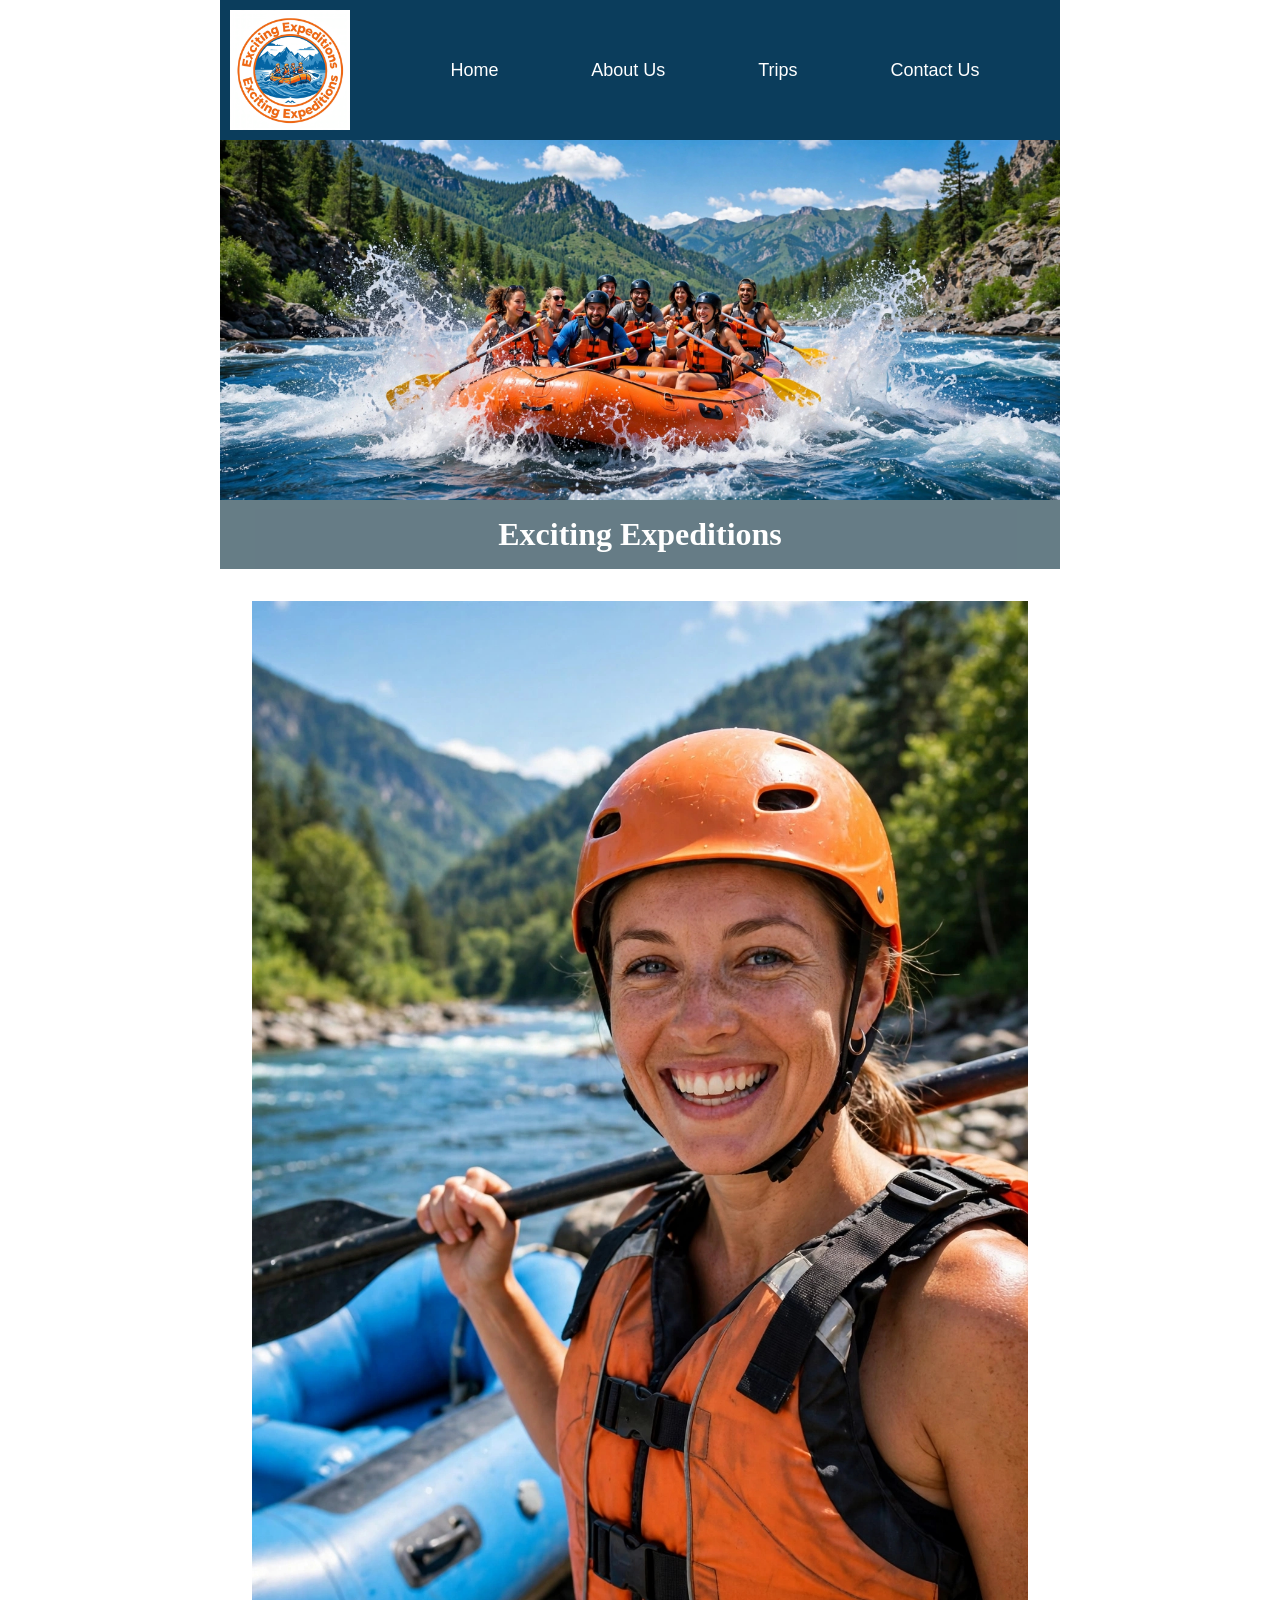
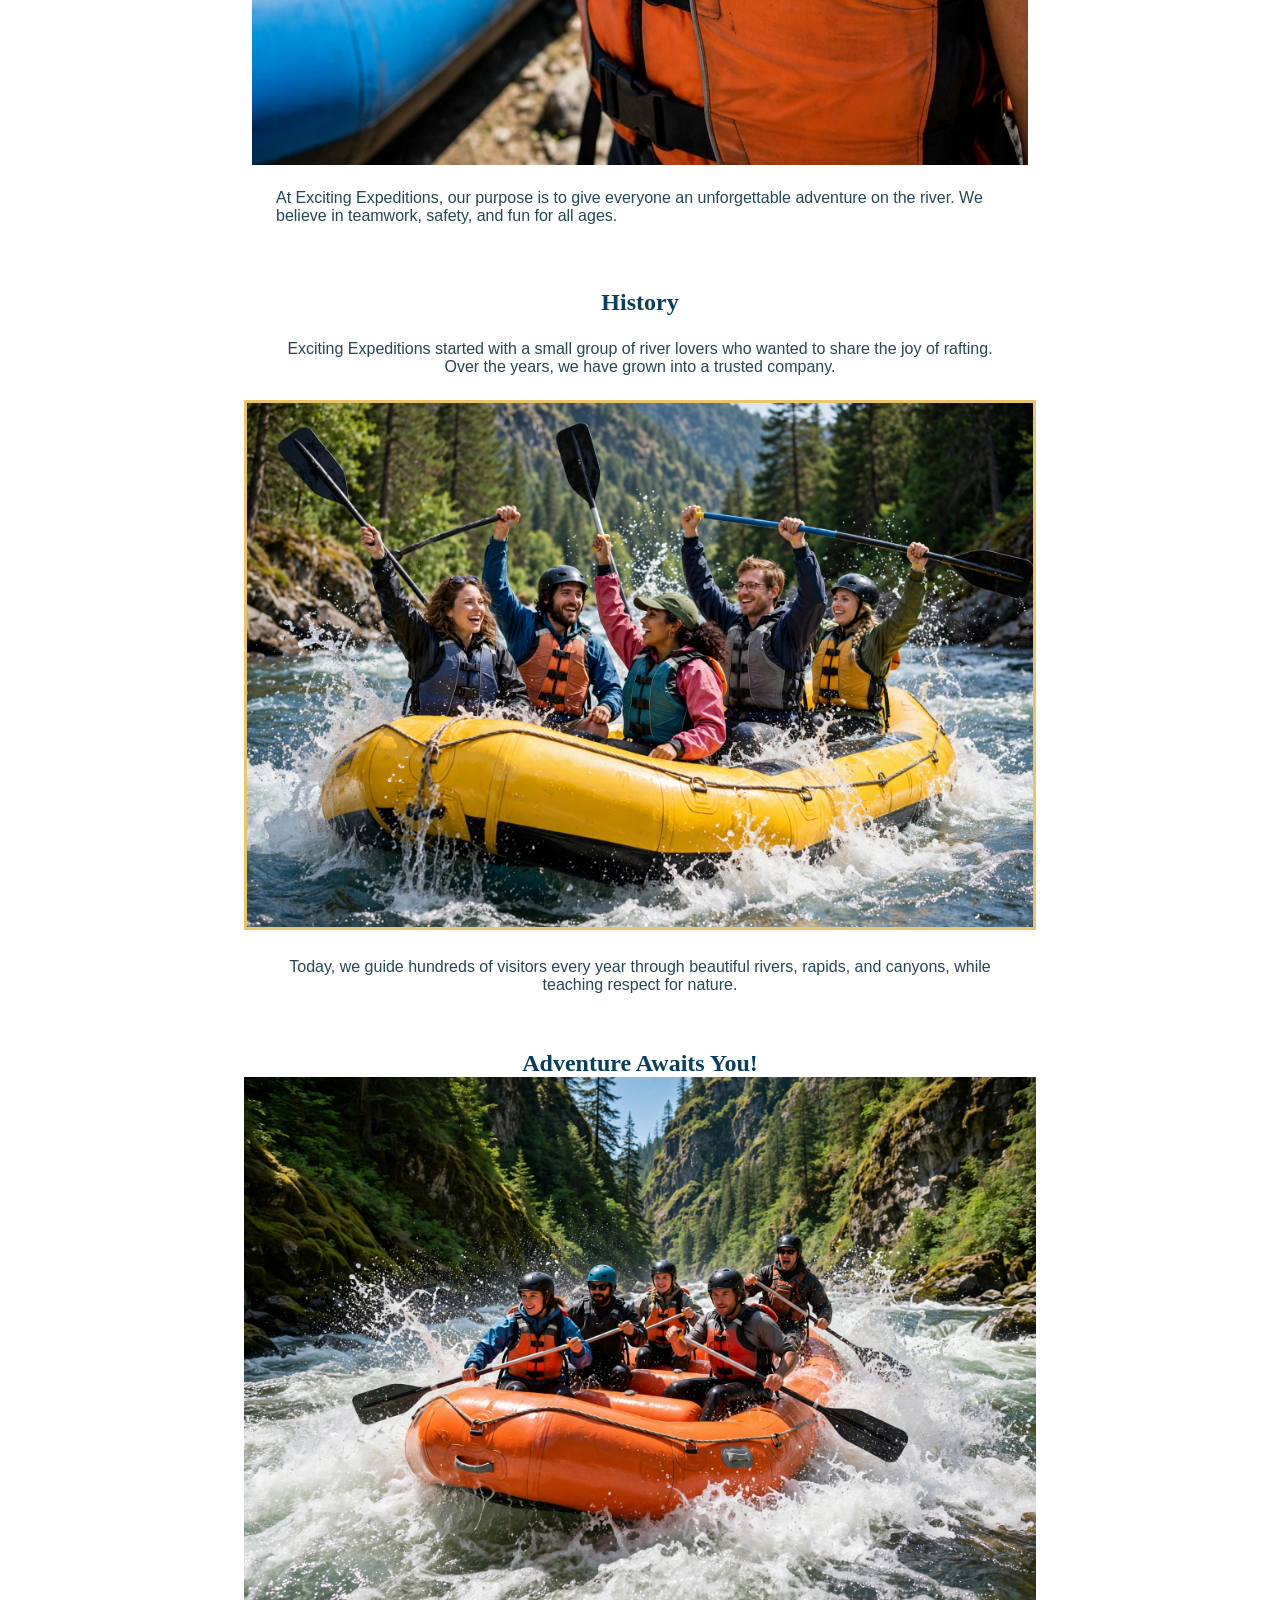
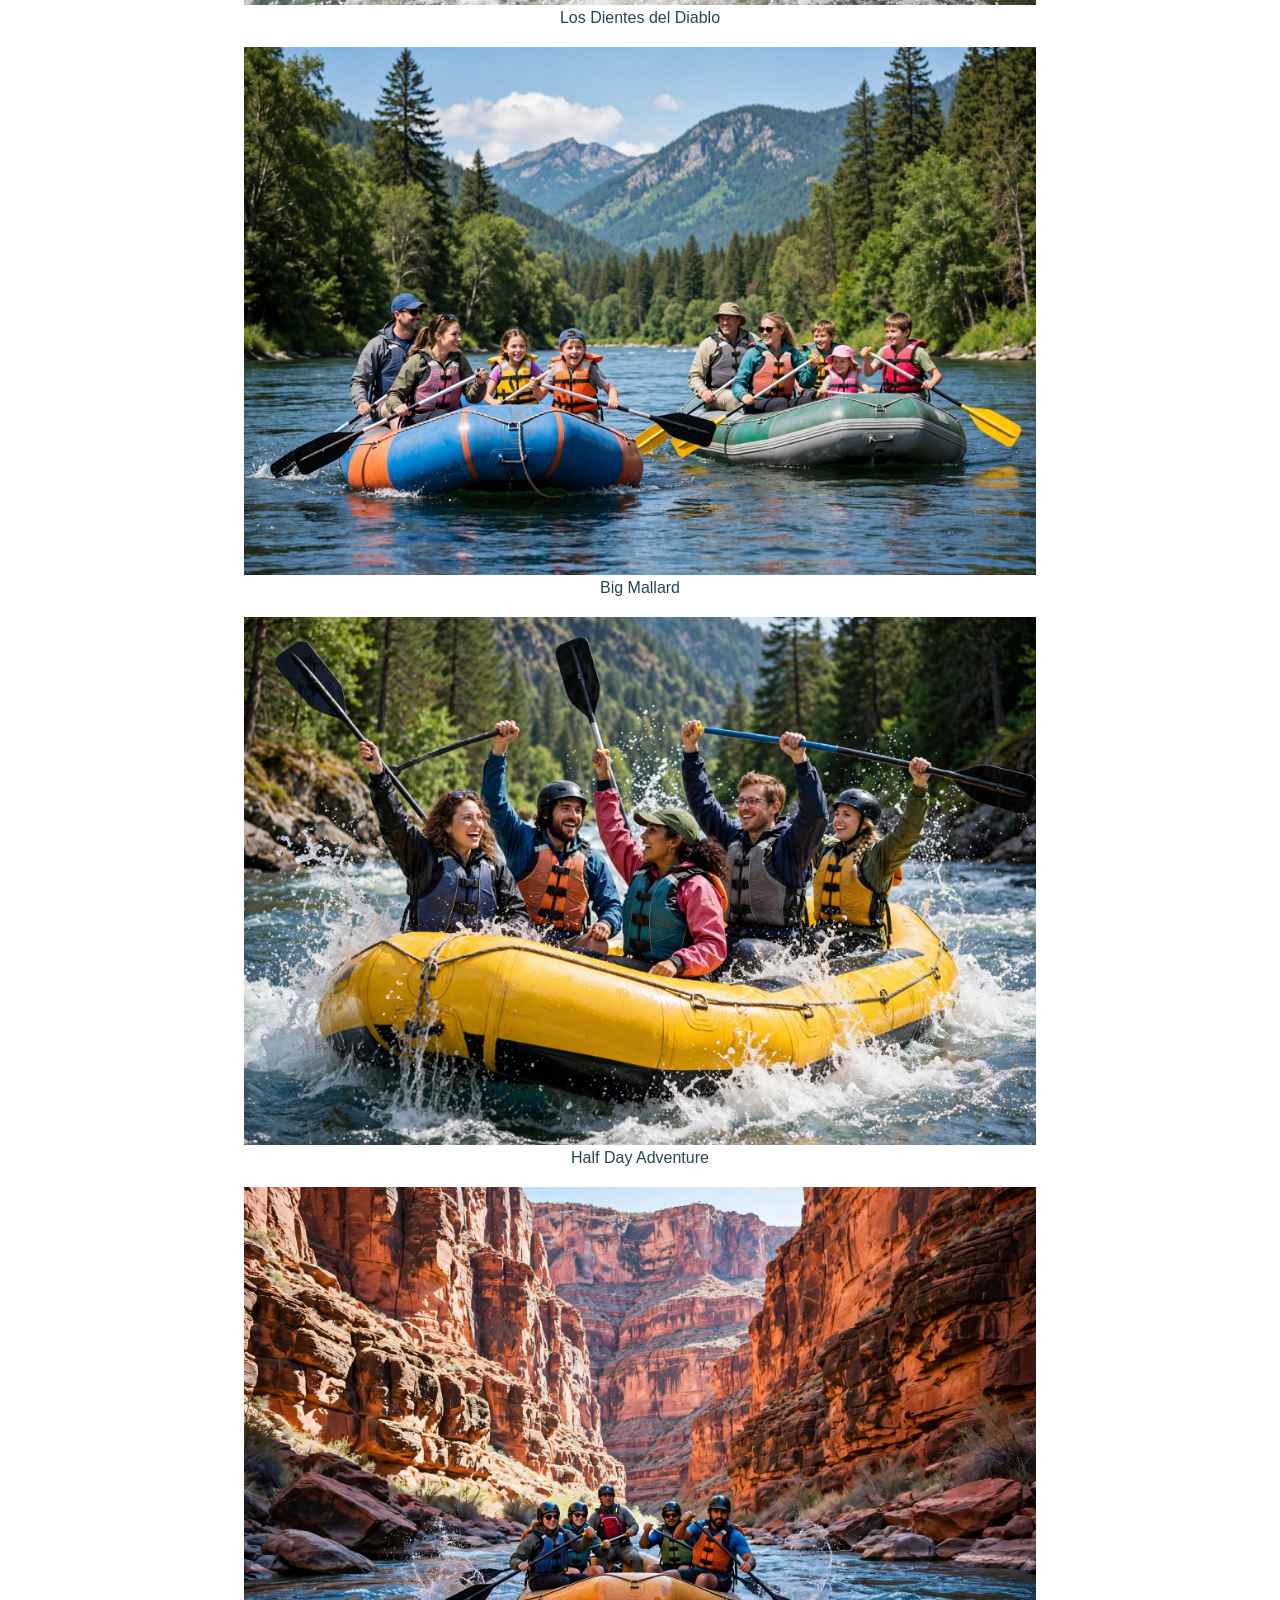
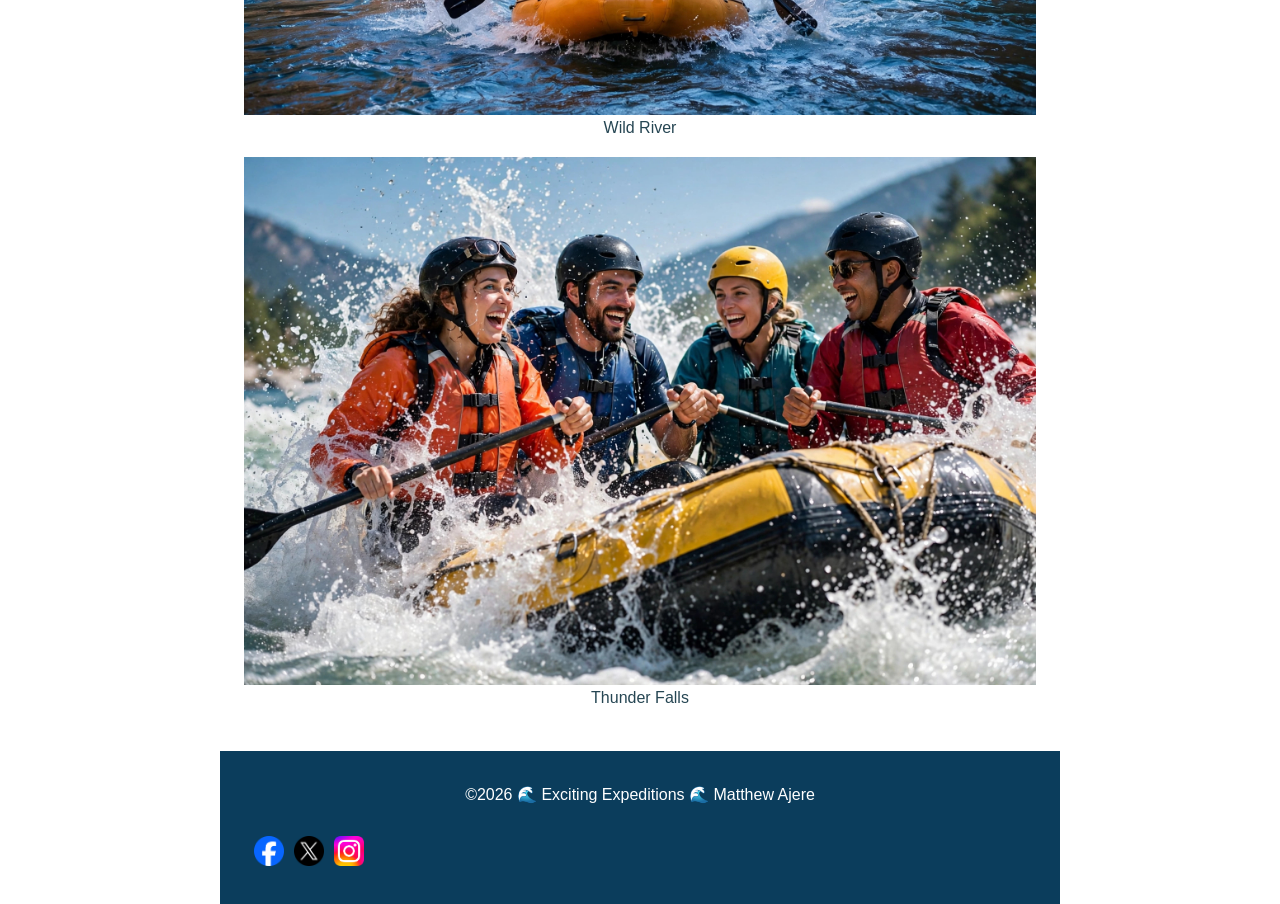
==== commit 8ba1880b: "Update about.html" ====
--- a/wwr/about.html
+++ b/wwr/about.html
@@ -30,7 +30,7 @@
     <section class="history">
       <h2>History</h2>
       <p>Exciting Expeditions started with a small group of river lovers who wanted to share the joy of rafting. Over the years, we have grown into a trusted company.</p>
-      <img src="images/history.jpg" alt="Rafting group on the river in early days">
+      <img src="images/rafting-3.jpg" alt="Rafting group on the river in early days">
       <p>Today, we guide hundreds of visitors every year through beautiful rivers, rapids, and canyons, while teaching respect for nature.</p>
     </section>
     <section class="adventures">
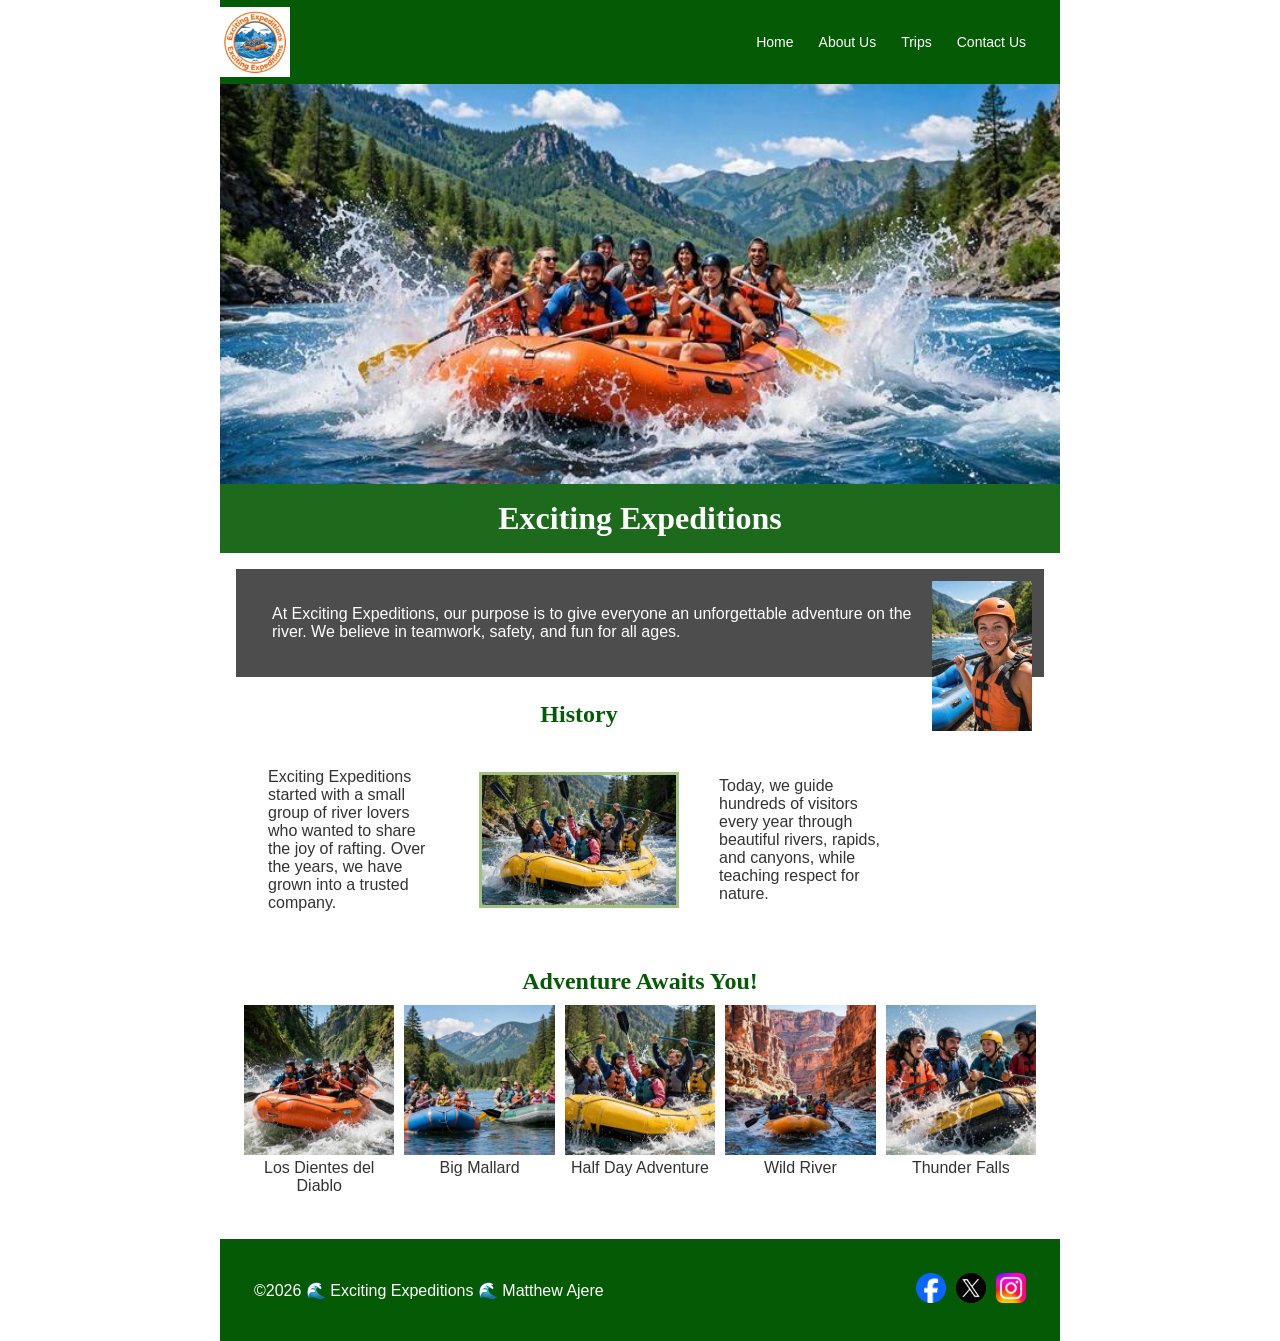
==== commit aff1a27f: "Update about.html" ====
--- a/wwr/about.html
+++ b/wwr/about.html
@@ -64,7 +64,7 @@
         <img src="images/facebook.png" alt="Facebook">
       </a>
       <a href="https://twitter.com">
-        <img src="images/x.png" alt="Twitter">
+        <img src="images/x-logo.png" alt="Twitter">
       </a>
       <a href="https://instagram.com">
         <img src="images/instagram.png" alt="Instagram">
--- a/wwr/styles/rafting.css
+++ b/wwr/styles/rafting.css
@@ -1,9 +1,9 @@
 :root {
-  --primary-color: #0B3D5C;
-  --secondary-color: #2A9D8F;
-  --accent1-color: #264653;
-  --accent2-color: #E9C46A;
-  --heading-font: "Georgia", serif;
+  --primary-color: #055a05;
+  --secondary-color: #0f4c81;
+  
+  --accent2-color: #a1c181;
+  --heading-font: "Times New Roman", Times, serif;
   --body-font: Arial, Helvetica, sans-serif;
 }
 
@@ -15,14 +15,15 @@
 
 body {
   font-family: var(--body-font);
-  color: var(--accent1-color);
+  color: #333;
+  background-color: #ffffff;
   overflow-x: hidden;
 }
 
 header, main, footer {
-width: 100%;
-max-width: 840px;
+  width: 840px;
   margin: 0 auto;
+  max-width: 840px;
 }
 
 h1, h2 {
@@ -35,79 +36,78 @@
   padding: 8px;
 }
 
-.socialmedia a {
+header {
+  background-color: var(--primary-color);
+  color: var(--accent2-color);
+  display: flex;
+  align-items: center;
+  justify-content: space-between;
+  flex-wrap: wrap;
+  text-align: center;
+}
+
+header img {
+  width: 70px;
+  height: auto;
+}
+
+header nav {
+  display: flex;
+  flex-wrap: wrap;
+  justify-content: center;
+  gap: 5px;
+}
+
+header nav a {
+  color: #ffffff;
   text-decoration: none;
-}
-
-.hero {
-  position: relative;
-}
-
-.hero img,
-.hero > img {
-  display: block;
-  width: 100%;
-  height: 400px;
-  object-fit: cover;
-}
-
-.hero h1 {
-  position: absolute;
-  top: 20px;
-  left: 0;
-  right: 0;
-  width: auto;
-  padding: 16px;
-  text-align: center;
-  opacity: 0.7;
-  background-color: var(--accent1-color);
-  color: #fff;
-}
-
-.hero article {
-  position: absolute;
-  bottom: 20px;
-  left: 10px;
-  right: 10px;
-  width: auto;
-  background-color: rgba(255, 255, 255, 0.85);
-  padding: 16px;
-}
-
-.hero article img {
-  float: right;
-  width: 125px;
-  margin-left: 16px;
-}
-
-header {
-  display: grid;
-  grid-template-columns: 150px 1fr;
-  align-items: center;
-  background-color: var(--primary-color);
-  padding: 10px;
-}
-
-header img {
-  width: 120px;
-  height: auto;
-}
-
-header nav {
-  display: flex;
-  justify-content: space-around;
-}
-
-header nav a {
-  color: #ffffff;
-  text-decoration: none;
-  font-size: 18px;
+  font-size: 14px;
   padding: 10px;
 }
 
 header nav a:hover {
   background-color: var(--secondary-color);
   color: var(--accent2-color);
+}
+
+.hero {
+  position: relative;
+  width: 100%;
+}
+
+.hero > img {
+  display: block;
+  width: 100%;
+  height: 400px;
+  object-fit: cover;
+}
+
+.hero h1 {
+  position: static;
+  top: 20px;
+  width: 100%;
+  padding: 16px;
+  text-align: center;
+  opacity: 0.9;
+  background-color: var(--primary-color);
+  color: #ffffff;
+}
+
+.hero article {
+  position: static;
+  bottom: 20px;
+  left: 20px;
+  right: 20px;
+  padding: 12px;
+  background-color: #444444;
+  color: #ffffff;
+  opacity: 0.95;
+}
+
+.hero article img {
+  float: right;
+  width: 100px;
+  margin-left: 10px;
 }
 
 .history {
@@ -154,6 +154,10 @@
   object-fit: cover;
 }
 
+.adventures figure {
+  margin: 0 0 20px 0;
+}
+
 footer {
   display: flex;
   justify-content: space-between;
@@ -171,43 +175,110 @@
   display: flex;
   gap: 10px;
 }
-* {
-  box-sizing: border-box;
-}
-body {
-  overflow-x: hidden;
-}
-header, main, footer {
-  width: 100% !important;
-  max-width: 840px;
-}
-header {
-  flex-wrap: wrap;
-  justify-content: center;
-  text-align: center;
-}
-.hero, .hero h1, .hero article {
-  position: static !important;
-}
-.hero article img {
-  float: none !important;
-  width: 100% !important;
-  display: block;
-  margin: 0 auto 10px auto;
-}
-.history, .adventures, footer {
-  display: block !important;
-  text-align: center;
-}
-.history img, .adventures img, .hero img {
-  width: 100% !important;
-  max-width: 100%;
-  height: auto;
-}
-.adventures figure {
-  margin: 0 0 20px 0;
-}
+
 .socialmedia img {
-  width: 30px !important;
-  height: 30px !important;
-}
+  width: 30px;
+  height: 30px;
+}
+
+/* Mobile - keep your site looking good */
+@media (max-width: 700px) {
+  header, main, footer {
+    width: 100%;
+  }
+
+  header {
+    flex-direction: column;
+  }
+
+  .hero, .hero h1, .hero article {
+    position: static;
+  }
+
+  .hero article img {
+    float: none;
+    width: 100%;
+    display: block;
+    margin: 0 auto 10px auto;
+  }
+
+  .history, .adventures, footer {
+    display: block;
+    text-align: center;
+  }
+
+  .history img, .adventures img, .hero img {
+    width: 100%;
+    max-width: 100%;
+    height: auto;
+  }
+}
+
+/* PHONE FIX - no scatter */
+@media (max-width: 860px) {
+  header {
+    grid-template-columns: 1fr;
+    text-align: center;
+    padding: 10px;
+  }
+
+  header img {
+    margin: 0 auto;
+    display: block;
+  }
+
+  nav {
+    justify-content: center;
+    flex-wrap: wrap;
+  }
+
+  .history {
+    grid-template-columns: 1fr;
+    text-align: center;
+  }
+
+  .history img {
+    width: 100%;
+  }
+
+  .adventures {
+    grid-template-columns: 1fr;
+  }
+
+  .adventures figure img {
+    width: 100%;
+  }
+}
+
+/* FIX HISTORY + HERO FOR PHONE */
+@media (max-width: 860px) {
+  .hero {
+    height: auto;
+    display: block;
+  }
+
+  .hero img {
+    height: auto;
+    display: block;
+  }
+
+  .hero article {
+    position: static;
+    transform: none;
+    margin: 0;
+    width: auto;
+  }
+
+  .history {
+    display: block;
+    padding: 15px;
+  }
+
+  .history h2,
+  .history p,
+  .history img {
+    display: block;
+    width: 100%;
+    margin: 0 0 15px 0;
+  }
+}
